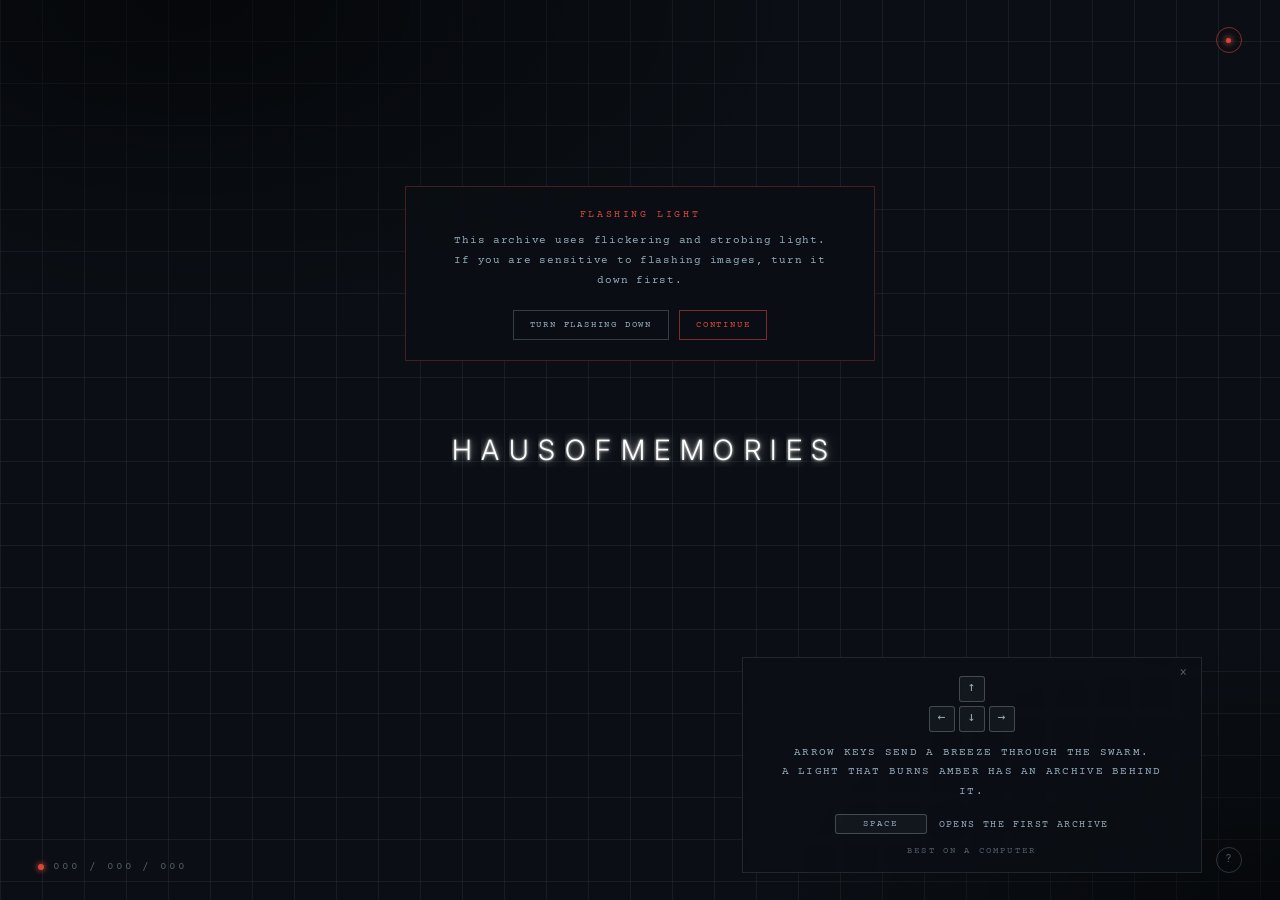
==== index.html @ 5559c345 "Sweep the field on shift+arrow; spiral the embers in; price the hints A hard gust now takes every re" ====
<!DOCTYPE html>
<html lang="en">
<head>
<meta charset="UTF-8" />
<meta name="viewport" content="width=device-width, initial-scale=1.0" />
<title>Haus of Memories — A Photographic Archive</title>
<meta name="description" content="Haus of Memories is a photographic archive preserving graffiti, trains, walls, and other visual moments that would otherwise disappear." />
<link rel="stylesheet" href="https://fonts.googleapis.com/css2?family=Archivo+Black&family=Courier+Prime:wght@400;700&family=Inter:wght@300;400;500&family=Libre+Caslon+Text:ital@0;1&display=swap">
<script src="archive-data.js"></script>
<style>
  :root {
    --bg-1: #0b0f15;
    --bg-2: #101722;
    --steel: #93a8b8;
    --steel-dim: rgba(147,168,184,0.5);
    --line: rgba(214,72,58,0.28);
    --line-bright: rgba(214,72,58,0.55);
    --red: #d6473a;
    --glow: rgba(214,71,58,0.55);
    /* Layered glow, same technique as HPNTK's --acid-glow: a tight
       bright core, a mid halo, a wide soft diffusion — recolored
       to this project's red instead of HPNTK's acid blue. */
    --glow-text: 0 0 6px rgba(214,71,58,0.85), 0 0 14px rgba(214,71,58,0.55), 0 0 26px rgba(214,71,58,0.3);
    --glow-text-soft: 0 0 4px rgba(214,71,58,0.4), 0 0 12px rgba(214,71,58,0.2);
  }
  * { box-sizing: border-box; margin: 0; padding: 0; }

  html, body { height: 100%; }

  body {
    background: var(--bg-1);
    /* HUD grid — a real ruled grid instead of a faint dot texture,
       turned up enough to actually read as a grid. */
    background-image:
      radial-gradient(ellipse 80% 60% at 15% 0%, rgba(0,0,0,0.55) 0%, transparent 62%),
      radial-gradient(ellipse 70% 50% at 100% 100%, rgba(0,0,0,0.5) 0%, transparent 60%),
      repeating-linear-gradient(0deg, rgba(147,168,184,0.09) 0, rgba(147,168,184,0.09) 1px, transparent 1px, transparent 42px),
      repeating-linear-gradient(90deg, rgba(147,168,184,0.09) 0, rgba(147,168,184,0.09) 1px, transparent 1px, transparent 42px);
    background-size: auto, auto, 42px 42px, 42px 42px;
    color: var(--steel);
    font-family: 'Libre Caslon Text', Georgia, serif;
    min-height: 100vh;
    /* Brand mark and the grid stack in real document flow now (see
       .brandmark-wrap below) instead of the mark floating on top as
       a `position: fixed` overlay — this flex column is what keeps
       both pieces centered as a unit, so the mark can never render
       on top of the cards again: it physically occupies its own
       space above them. */
    display: flex;
    flex-direction: column;
    align-items: center;
    /* Landing: the mark sits dead centre of the page, since it is
       the only thing in flow there. Once a gallery is open the body
       gets .viewing and the mark moves to the top so the pictures
       get the rest of the height. */
    justify-content: center;
  }
  body.viewing { justify-content: flex-start; }


  /* ── Brand mark — the one piece of pure white on the page, so it
     reads as the brightest thing on screen against the red glow and
     cool grays everywhere else. Sits mostly still, then flickers
     like a bulb with a loose connection — brightness dips driven
     from JS since a real flicker is irregular, never the same shape
     twice, not a single repeating keyframe.

     This sits in normal document flow, directly above `.comb`, as
     a plain block in body's centered flex column — not a
     `position: fixed` overlay guessed into place with a calc(vh)
     offset. A fixed overlay can only ever be *near* the grid; it
     has no idea how tall the grid actually rendered, so it can end
     up sitting on top of it (which is exactly what happened). In
     flow, that's structurally impossible: the margin below is real
     space the next element is pushed out of, on every screen size,
     with no math to keep re-tuning. ── */
  .brandmark-wrap {
    position: relative;
    z-index: 2;
    /* No padding on the landing view — any padding or margin here is
       part of the flex item's outer box, so it would push the actual
       letters off true centre. The breathing room is only wanted in
       the gallery view, where the mark is top-anchored instead. */
    padding-top: 0;
    margin-bottom: 0;
    /* pointer-events: none matters more than it looks — fireflies
       drifting behind the hero text stay clickable through it. */
    pointer-events: none;
    user-select: none;
  }
  /* Once an archive is open the mark gets out of the way: off to the
     top right at a smaller size, so the photograph is the thing on
     screen. align-self overrides body's align-items: center for this
     one item only. */
  body.viewing .brandmark-wrap {
    align-self: flex-end;
    padding-top: clamp(34px, 5.5vh, 68px);
    padding-right: clamp(48px, 7vw, 120px);
    margin-bottom: clamp(14px, 2.4vh, 30px);
  }
  /* In an archive the mark is the way back, so it takes pointer
     events. The wrap stays inert on the landing, so fireflies
     drifting behind the hero are still clickable through it. */
  body.viewing .brandmark-wrap { pointer-events: auto; }
  body.viewing .brandmark { cursor: pointer; }

  /* HAUSOFMEMORIES collapses to HOME on hover: the letters that
     aren't H, O, M and E fold away and the four that are slide
     together. They're the 1st, 5th, 9th and 13th — the second M and
     the second E — evenly spaced, which is what makes it land as a
     word instead of a jumble. max-width does the folding so each
     letter keeps its own natural width when open; letter-spacing has
     to go to zero too, or a folded letter leaves its gap behind. */
  .ltr {
    display: inline-block;
    max-width: 2em;
    overflow: hidden;
    vertical-align: bottom;
    transition: max-width 420ms cubic-bezier(0.22, 1, 0.36, 1),
                opacity 240ms ease,
                letter-spacing 420ms cubic-bezier(0.22, 1, 0.36, 1);
  }
  body.viewing .brandmark:hover .ltr:not(.ltr-keep),
  body.viewing .brandmark:focus-visible .ltr:not(.ltr-keep) {
    max-width: 0;
    opacity: 0;
    letter-spacing: 0;
  }
  @media (prefers-reduced-motion: reduce) {
    .ltr { transition: none; }
  }

  /* The collapse shrinks the word, and the mark is right-aligned, so
     the left edge would jump right — out from under the very cursor
     that triggered the hover. Hover drops, the word springs back, the
     cursor is over it again, and it flickers between the two forever.
     The box keeps its full width (pinned from JS once the viewing
     size is applied) and the letters fold inside it, so the pointer
     never loses its target. */
  body.viewing .brandmark {
    text-align: right;
    font-size: 15px;
    letter-spacing: 0.3em;
    margin-right: -0.3em;
    text-shadow: 0 0 2px rgba(255,255,255,0.85), 0 0 8px rgba(255,255,255,0.4), 0 0 20px rgba(255,255,255,0.2);
  }

  .brandmark {
    display: inline-block;
    /* Cleaner sans at a smaller size — Inter at a light weight with
       open letter-spacing, instead of the heavy Archivo Black
       display face. */
    font-family: 'Inter', -apple-system, 'Helvetica Neue', Arial, sans-serif;
    font-weight: 300;
    /* One fixed size, not a vw-scaled clamp. A clamp re-computes on
       every window width, so the mark visibly changed size as the
       window was resized (measured: 23px at a 1000px window, 27.6px
       at 1200px, 28px above ~1218px). It holds one size now and
       steps down once, at phone width, via the media query below. */
    font-size: 28px;
    letter-spacing: 0.34em;
    /* letter-spacing adds its gap after the LAST letter too, so that
       trailing space counts in the box width and the visible letters
       end up sitting half a gap left of centre (measured: 5px off at
       this size). Pulling the trailing gap back off the box makes it
       hug the actual ink, so centring the box centres the letters. */
    margin-right: -0.34em;
    text-transform: uppercase;
    color: #ffffff;
    text-shadow: 0 0 3px rgba(255,255,255,0.9), 0 0 10px rgba(255,255,255,0.55), 0 0 26px rgba(255,255,255,0.3);
    opacity: 1;
  }

  /* ── Fireflies — now the actual navigation, replacing the card
     grid. `position: fixed` + `inset: 0` + `overflow: hidden` on
     the field keeps this layer locked to the viewport: it can
     never add to the page's height or cause scrolling, no matter
     how far a given orb's drift path wanders (it just gets
     clipped). Negative z-index keeps it behind the brand mark and
     any open gallery without needing z-index set everywhere else.

     Each `.firefly` is a real hit area (26px, generous — the glow
     itself is tiny) that drifts; the visible glow is a separate
     inner `.firefly-dot` that blinks independently, so the click
     target doesn't shrink to a few dim pixels. Hovering or
     focusing one pauses its drift, forces it fully bright, and
     reveals its archive number as a label — that's the one thing
     replacing what used to be printed on the card. ── */
  .fireflies {
    position: fixed;
    inset: 0;
    overflow: hidden;
    pointer-events: none;
    /* NOT z-index: -1. A negative z-index puts this whole layer
       behind the body box, and hit-testing follows paint order —
       so every click and hover landed on BODY instead of a
       firefly, making them un-clickable. Sitting at 0 with the
       brand mark and gallery lifted to 2 keeps them visually
       behind everything while still reachable by the pointer. */
    z-index: 0;
  }
  /* Everything lives on this layer rather than on .fireflies itself,
     so the arrow keys can move the whole swarm without dragging the
     clipping box with it. Each orb keeps its own drift on top of
     wherever the layer has been steered to. */
  .firefly-layer {
    position: absolute;
    inset: 0;
  }

  .firefly {
    position: absolute;
    left: var(--x, 50%);
    top: var(--y, 50%);
    /* `translate` is a separate property from `transform`, so a gust
       can shove the orb around while its drift keyframes keep
       animating `transform` underneath. Per-orb timing comes from JS
       so no two get caught by one gust the same way. */
    translate: 0px 0px;
    will-change: translate;
    width: 26px;
    height: 26px;
    margin: -13px 0 0 -13px;
    display: flex;
    align-items: center;
    justify-content: center;
    pointer-events: auto;
    cursor: pointer;
    animation: firefly-drift var(--dur, 20s) ease-in-out infinite;
    animation-delay: var(--delay, 0s);
  }
  .firefly:hover,
  .firefly:focus-visible {
    animation-play-state: paused;
    outline: none;
  }
  /* Carries the twirl. The label sits outside it, so the title above
     a firefly stays level however hard the wind spins the light. */
  .firefly-spin {
    display: flex;
    align-items: center;
    justify-content: center;
    width: 100%;
    height: 100%;
    rotate: 0deg;
    transition: rotate 420ms cubic-bezier(0.33, 0.6, 0.4, 1);
    will-change: rotate;
  }

  .firefly-dot {
    width: var(--size, 4px);
    height: var(--size, 4px);
    border-radius: 50%;
    /* The core is near-white on every variant; the colour anyone
       actually sees is the glow. Holding the hue in one variable is
       what lets a gust burn the light up without washing it out —
       brightness() would multiply the core's channels straight into
       clipping and turn every firefly white, whatever colour it was. */
    --glow-rgb: 244,217,152;
    background: #f4d998;
    box-shadow: 0 0 4px 1px rgba(var(--glow-rgb),0.9), 0 0 12px 4px rgba(var(--glow-rgb),0.35);
    opacity: 0;
    animation: firefly-blink var(--blink-dur, 4.5s) ease-in-out infinite;
    animation-delay: var(--blink-delay, 0s);
    /* `filter` is here so a gust can stoke the light. The blink
       keyframes own `opacity`, and an animation beats an inline style,
       so brightness is the one handle that composes with the blink
       instead of fighting it. */
    transition: opacity 150ms ease, transform 150ms ease, box-shadow 150ms ease,
                translate 600ms ease, filter 600ms ease;
  }
  .firefly:hover .firefly-dot,
  .firefly:focus-visible .firefly-dot {
    opacity: 1 !important;
    transform: scale(1.8);
    box-shadow: 0 0 6px 2px rgba(244,217,152,0.95), 0 0 18px 8px rgba(244,217,152,0.5);
  }
  /* An archive with nothing in it yet burns red instead of warm
     amber — readable at a glance across the whole field, without
     any label. It goes amber on its own the moment photographs
     exist in that archive. */
  .firefly-empty .firefly-dot {
    --glow-rgb: 214,71,58;
    background: var(--red);
    box-shadow: 0 0 4px 1px rgba(214,71,58,0.9), 0 0 12px 4px rgba(214,71,58,0.4);
  }
  .firefly-empty { cursor: default; }
  .firefly-empty:hover .firefly-dot,
  .firefly-empty:focus-visible .firefly-dot {
    box-shadow: 0 0 6px 2px rgba(214,71,58,0.95), 0 0 18px 8px rgba(214,71,58,0.55);
  }

  /* ── The one that isn't an archive. Hidden until it's asked for,
     and coloured off the Instagram link rather than by eye: letter
     cores there peak at #eefdff and the glow and rule sit at #406b73,
     which over black is roughly #74c3d1 at half alpha. Nothing
     mentions it anywhere on the site.

     These sit BELOW the generic hover rules on purpose. Specificity is
     a tie between `.firefly-link:hover .firefly-dot` and
     `.firefly:hover .firefly-dot`, so whichever is written last wins —
     written above, the amber hover glow overwrote the blue one. ── */
  .firefly-link .firefly-dot {
    --glow-rgb: 116,195,209;
    background: #eefdff;
    box-shadow: 0 0 5px 2px rgba(116,195,209,0.9), 0 0 18px 7px rgba(116,195,209,0.45);
  }
  .firefly-link:hover .firefly-dot,
  .firefly-link:focus-visible .firefly-dot {
    background: #eefdff;
    box-shadow: 0 0 7px 3px rgba(190,243,255,1), 0 0 24px 11px rgba(116,195,209,0.6);
  }
  /* No rule under it — it reads as a light with a name, not a link. */
  .firefly-link { text-decoration: none; }
  .firefly-link .firefly-label {
    color: #c5d5d8;
    text-shadow: 0 0 8px rgba(11,15,21,0.95), 0 0 10px rgba(116,195,209,0.5);
    text-decoration: none;
    border-bottom: 0;
  }

  /* ── The portfolio light. Violet, so it belongs to neither the amber
     archives nor the blue one. Below the generic hover rules for the
     same specificity-tie reason as the block above. ── */
  .firefly-port .firefly-dot {
    --glow-rgb: 173,110,255;
    background: #f6ecff;
    box-shadow: 0 0 5px 2px rgba(173,110,255,0.9), 0 0 18px 7px rgba(173,110,255,0.45);
  }
  .firefly-port:hover .firefly-dot,
  .firefly-port:focus-visible .firefly-dot {
    background: #f6ecff;
    box-shadow: 0 0 7px 3px rgba(214,178,255,1), 0 0 24px 11px rgba(173,110,255,0.6);
  }
  .firefly-port { text-decoration: none; }
  .firefly-port .firefly-label {
    color: #d9c7ee;
    text-shadow: 0 0 8px rgba(11,15,21,0.95), 0 0 10px rgba(173,110,255,0.5);
    text-decoration: none;
    border-bottom: 0;
  }

  /* The stutter rides the spinner, not the dot: the dot's opacity
     belongs to the blink and its filter to the gust stoke, so this is
     the one layer left that composes with both instead of fighting
     them. steps() so it snaps between states rather than easing —
     eased, it reads as a pulse, not a fault. */
  @keyframes firefly-glitch {
    0%, 84%, 100% { transform: translate(0, 0);       opacity: 1; }
    85%           { transform: translate(-9px, 4px);  opacity: 0.2; }
    87%           { transform: translate(11px, -5px); opacity: 1; }
    89%           { transform: translate(-5px, -8px); opacity: 0.45; }
    91%           { transform: translate(8px, 6px);   opacity: 1; }
    93%           { transform: translate(-10px, -2px);opacity: 0.3; }
    95%           { transform: translate(4px, 5px);   opacity: 1; }
  }
  /* Both of the lights that aren't archives carry the fault — it's
     what separates them from the swarm, which only ever drifts and
     blinks. Different periods so the two never stutter in unison;
     landing together would read as the page hiccupping rather than as
     two independent lights. */
  .firefly-port .firefly-spin,
  .firefly-link .firefly-spin {
    animation: firefly-glitch 3.4s steps(1, end) infinite;
  }
  .firefly-link .firefly-spin { animation-duration: 4.3s; }

  /* Pressed. There's nowhere to go yet, so the light answers by
     breaking up harder for a moment — the same fault as its idle
     stutter, turned all the way up. */
  @keyframes firefly-jolt {
    0%   { transform: translate(0, 0);          opacity: 1; }
    7%   { transform: translate(-18px, 7px);    opacity: 0.12; }
    15%  { transform: translate(21px, -11px);   opacity: 1; }
    24%  { transform: translate(-12px, -16px);  opacity: 0.3; }
    33%  { transform: translate(16px, 12px);    opacity: 1; }
    45%  { transform: translate(-22px, 4px);    opacity: 0.18; }
    56%  { transform: translate(9px, -9px);     opacity: 1; }
    68%  { transform: translate(-8px, 13px);    opacity: 0.4; }
    80%  { transform: translate(12px, -4px);    opacity: 1; }
    90%  { transform: translate(-4px, 2px);     opacity: 0.6; }
    100% { transform: translate(0, 0);          opacity: 1; }
  }
  .firefly-port.is-jolting .firefly-spin {
    animation: firefly-jolt 640ms steps(1, end) 1;
  }
  body.calm .firefly-port.is-jolting .firefly-spin { animation: none; }
  @media (prefers-reduced-motion: reduce) {
    .firefly-port.is-jolting .firefly-spin { animation: none; }
  }
  /* A light that stutters is exactly what the flashing setting is for,
     so calm mode holds it steady — it keeps the violet, loses the
     fault. Same for anyone whose system asks for reduced motion. */
  body.calm .firefly-port .firefly-spin,
  body.calm .firefly-link .firefly-spin { animation: none; }
  @media (prefers-reduced-motion: reduce) {
    .firefly-port .firefly-spin,
    .firefly-link .firefly-spin { animation: none; }
  }

  /* Clicking an empty one pops it — a quick bright flare, then out,
     like a bulb giving up. It leaves the field for good (until a
     reload); there's nothing behind it to open. */
  @keyframes firefly-pop {
    0%   { transform: scale(1);   opacity: 1; }
    28%  { transform: scale(3.2); opacity: 1; }
    55%  { transform: scale(2.1); opacity: 0.85; }
    100% { transform: scale(0.1); opacity: 0; }
  }
  .firefly-popping { pointer-events: none; }
  .firefly-popping .firefly-dot {
    animation: firefly-pop 400ms cubic-bezier(0.2, 0.75, 0.3, 1) forwards !important;
    background: #ffd9cf;
    box-shadow: 0 0 8px 3px rgba(255,180,160,0.95), 0 0 26px 12px rgba(214,71,58,0.6);
  }
  .firefly-popping .firefly-label { opacity: 0 !important; }
  @media (prefers-reduced-motion: reduce) {
    .firefly-popping .firefly-dot { animation: none !important; opacity: 0 !important; }
  }

  /* Always above the light, always level. */
  .firefly-label {
    position: absolute;
    left: 50%;
    bottom: 100%;
    rotate: 0deg;
    transform: translateX(-50%) translateY(-4px);
    white-space: nowrap;
    font-family: 'Courier Prime', monospace;
    font-size: 10px;
    letter-spacing: 0.12em;
    text-transform: uppercase;
    color: var(--steel);
    text-shadow: 0 0 8px rgba(11,15,21,0.95), 0 0 3px rgba(11,15,21,0.95);
    opacity: 0;
    pointer-events: none;
    transition: opacity 150ms ease;
  }
  .firefly:hover .firefly-label,
  .firefly:focus-visible .firefly-label {
    opacity: 1;
  }
  @keyframes firefly-drift {
    0%   { transform: translate(0, 0); }
    25%  { transform: translate(var(--dx1, 30px), var(--dy1, -24px)); }
    50%  { transform: translate(var(--dx2, -18px), var(--dy2, -46px)); }
    75%  { transform: translate(var(--dx3, -32px), var(--dy3, 12px)); }
    100% { transform: translate(0, 0); }
  }
  @keyframes firefly-blink {
    0%, 100% { opacity: 0; }
    45%, 55% { opacity: var(--peak, 0.8); }
  }

  /* ── Stoked. Air on an ember: the same colour, burning harder.
     The glow widens on the light's own hue rather than the core
     being brightened — see --glow-rgb above for why.

     opacity has to be forced. The blink takes every dot to 0 once a
     cycle, so a flare that only turned the glow up still went dark
     partway through and never read as held. This pins the light on
     for as long as the gust is in it, which is the whole point of a
     hold. ── */
  .firefly.is-stoked .firefly-dot {
    box-shadow: 0 0 9px 3px rgba(var(--glow-rgb),1), 0 0 28px 13px rgba(var(--glow-rgb),0.72);
  }
  @media (prefers-reduced-motion: reduce) {
    .firefly { animation: none; }
    .firefly-dot { animation: none; opacity: var(--peak, 0.5); }
  }

  /* ── Gallery — photographs and nothing else. No collection name,
     no record fields, no transition: clicking a firefly puts you
     straight into the pictures. Big cropped view on the left, the
     rest of the collection on the right.

     `flex: 1` + body's fixed height is what sizes this to exactly
     the space left under the hero — no calc(100vh - something)
     magic number that breaks when the hero's size changes. ── */
  /* ── Gallery — one photograph at a time, shown whole, with room
     around it. No thumbnail strip, no frame, no furniture: the
     picture and a single quiet line under it.

     `object-fit: contain` rather than `cover` — the photograph is
     never cropped to fill a box, so its own proportions are what
     you see, which is also how the archive treats the file and the
     print. That is what makes it fit at any window size, portrait
     or landscape. ── */
  .gallery {
    position: relative;
    z-index: 2;
    display: flex;
    flex-direction: column;
    align-items: center;
    width: 100%;
    max-width: 1600px;
    flex: 1 1 auto;
    min-height: 0;
    padding: 0 clamp(48px, 7vw, 120px) clamp(24px, 4vh, 52px);
  }
  .gallery-hidden { display: none; }

  .gallery-stage {
    position: relative;
    flex: 1 1 auto;
    display: flex;
    align-items: center;
    justify-content: center;
    width: 100%;
    min-width: 0;
    min-height: 0;
  }
  .pic {
    -webkit-user-drag: none;
    user-select: none;
    -webkit-touch-callout: none;
  }
  .gallery-stage .pic {
    /* A touch inside the frame rather than filling it — the air
       around the photograph is part of how it reads. */
    max-width: 88%;
    max-height: 88%;
    width: auto;
    height: auto;
    object-fit: contain;
    display: block;
  }

  /* One line under the picture: where you are in the archive, and
     nothing else. Small, wide-tracked, dim. */
  .gallery-meta {
    flex: 0 0 auto;
    display: flex;
    align-items: baseline;
    justify-content: center;
    gap: clamp(18px, 3vw, 44px);
    padding-top: clamp(16px, 2.6vh, 30px);
    font-family: 'Courier Prime', monospace;
    font-size: 10px;
    letter-spacing: 0.22em;
    text-transform: uppercase;
    color: var(--steel-dim);
  }
  .gallery-count { font-variant-numeric: tabular-nums; }
  /* Step arrows — at the outer edges, well clear of the picture, and
     nearly invisible until the pointer is near them. Arrow keys do
     the same thing. */
  .gallery-step {
    position: absolute;
    top: 50%;
    transform: translateY(-50%);
    background: none;
    border: 0;
    padding: 18px 12px;
    font-family: 'Courier Prime', monospace;
    font-size: 20px;
    line-height: 1;
    color: var(--steel-dim);
    opacity: 0.35;
    cursor: pointer;
    transition: opacity 200ms ease, color 200ms ease, text-shadow 200ms ease;
  }
  .gallery-step:hover,
  .gallery-step:focus-visible {
    opacity: 1;
    color: var(--red);
    text-shadow: var(--glow-text-soft);
    outline: none;
  }
  .gallery-step[hidden] { display: none; }

  /* A sliver of what's on either side, so stepping isn't blind. Dim
     until you go looking; the chevron sits under it. */
  .gallery-step {
    display: flex;
    flex-direction: column;
    align-items: center;
    gap: 7px;
  }
  .peek {
    width: clamp(72px, 8vw, 116px);
    height: clamp(72px, 8vw, 116px);
    object-fit: cover;
    display: block;
    opacity: 0.4;
    border: 1px solid rgba(147,168,184,0.18);
    transition: opacity 220ms ease, border-color 220ms ease;
  }
  .peek[hidden] { display: none; }
  .gallery-step:hover .peek,
  .gallery-step:focus-visible .peek {
    opacity: 0.92;
    border-color: var(--line-bright);
  }
  .step-mark { display: block; }
  .step-prev { left: clamp(6px, 2vw, 34px); }
  .step-next { right: clamp(6px, 2vw, 34px); }

  /* Nothing archived here yet. A quiet line rather than a grey
     plate — an empty room reads better than a blank frame hung on
     the wall. Disappears the moment a photograph exists. */
  .stage-empty {
    font-family: 'Courier Prime', monospace;
    font-size: 10px;
    letter-spacing: 0.24em;
    text-transform: uppercase;
    color: var(--steel-dim);
    opacity: 0.5;
  }

  /* ── Firefly tally — how many you've put out this visit, over how
     many across every visit. Bottom left, quiet, and it steps aside
     once an archive is open so the photograph has the screen. ── */
  .tally {
    position: fixed;
    left: clamp(18px, 3vw, 40px);
    bottom: clamp(18px, 3vh, 40px);
    z-index: 5;
    display: flex;
    align-items: center;
    gap: 9px;
    font-family: 'Courier Prime', monospace;
    font-size: 10.5px;
    letter-spacing: 0.18em;
    color: var(--steel-dim);
    pointer-events: none;
    user-select: none;
    transition: opacity 320ms ease;
  }
  body.viewing .tally { opacity: 0; pointer-events: none; }

  .tally-dot {
    width: 6px;
    height: 6px;
    border-radius: 50%;
    background: var(--red);
    box-shadow: 0 0 5px 1px rgba(214,71,58,0.7);
  }
  .tally-nums { font-variant-numeric: tabular-nums; }

  /* ── The reveal. Sits directly above the count and says the one
     thing it has to say. Nothing earns it but putting out 33
     fireflies, and it leaves for good the moment the key is used —
     it's a nudge toward something hidden, not a label. ── */
  .reveal {
    position: fixed;
    left: clamp(18px, 3vw, 40px);
    bottom: calc(clamp(18px, 3vh, 40px) + 24px);
    z-index: 5;
    font-family: 'Courier Prime', monospace;
    font-size: 9.5px;
    letter-spacing: 0.22em;
    text-transform: uppercase;
    color: #8fb6bd;
    text-shadow: 0 0 10px rgba(116,195,209,0.45);
    pointer-events: none;
    user-select: none;
    opacity: 0;
    transition: opacity 900ms ease;
  }
  .reveal[hidden] { display: none; }
  .reveal.reveal-in { opacity: 0.75; }
  body.viewing .reveal { opacity: 0; }
  @media (max-width: 720px) { .reveal { display: none; } }
  /* The light itself, carried from where it was put out to the count
     that keeps them — so the number goes up because something arrived,
     rather than just incrementing on its own. Fixed, so it travels in
     screen space and doesn't care which layer it crosses. */
  .ember {
    position: fixed;
    left: 0;
    top: 0;
    width: 5px;
    height: 5px;
    margin: -2.5px 0 0 -2.5px;      /* so a translate lands its centre */
    border-radius: 50%;
    background: var(--red);
    box-shadow: 0 0 6px 2px rgba(214,71,58,0.85), 0 0 16px 6px rgba(214,71,58,0.4);
    pointer-events: none;
    z-index: 6;
    will-change: transform, opacity;
  }

  /* What the ember does on landing: a spire cracks straight up out of
     the dot and dissipates. The count sits in the corner and is easy
     to miss, so the arrival throws something upward into open space
     where it'll be caught out of the corner of an eye. Tapered to
     nothing at the top so it reads as a strike rather than a bar. */
  .spire {
    position: fixed;
    left: 0;
    top: 0;
    width: 2px;
    height: 30px;
    margin-left: -1px;
    border-radius: 1px;
    background: linear-gradient(to top,
      rgba(255,168,150,0.98) 0%,
      rgba(214,71,58,0.7) 40%,
      rgba(214,71,58,0) 100%);
    box-shadow: 0 0 7px 2px rgba(214,71,58,0.45);
    transform-origin: 50% 100%;     /* grows up out of the dot, not from its own middle */
    pointer-events: none;
    z-index: 6;
    will-change: transform, opacity;
  }

  /* a brief flare on the count when one goes out */
  .tally.tally-bump .tally-dot {
    animation: tally-bump 520ms ease-out;
  }
  @keyframes tally-bump {
    0%   { transform: scale(1);   box-shadow: 0 0 5px 1px rgba(214,71,58,0.7); }
    25%  { transform: scale(2.1); box-shadow: 0 0 12px 5px rgba(255,140,120,0.85); }
    100% { transform: scale(1);   box-shadow: 0 0 5px 1px rgba(214,71,58,0.7); }
  }
  @media (prefers-reduced-motion: reduce) {
    .tally.tally-bump .tally-dot { animation: none; }
  }

  /* ── Flashing-light warning — sits directly under the mark, and
     because it's absolutely positioned inside the mark's wrapper it
     follows wherever the mark goes without shifting it. ── */
  .warn {
    position: absolute;
    bottom: 100%;
    left: 50%;
    transform: translateX(-50%);
    /* Sits well clear of the mark on a roomy window; the short-window
       rule below pulls it back in rather than letting it clip. */
    margin-bottom: clamp(24px, 8vh, 90px);
    width: max-content;
    max-width: min(90vw, 470px);
    padding: 22px 30px 20px;
    border: 1px solid rgba(214,72,58,0.3);
    background: rgba(11, 15, 21, 0.9);
    backdrop-filter: blur(3px);
    text-align: center;
    pointer-events: auto;        /* the wrap is inert; this isn't */
    z-index: 12;
  }
  .warn[hidden] { display: none; }
  .warn-title {
    font-family: 'Courier Prime', monospace;
    font-size: 10px;
    letter-spacing: 0.26em;
    text-transform: uppercase;
    color: var(--red);
    margin-bottom: 12px;
  }
  .warn-body {
    font-family: 'Courier Prime', monospace;
    font-size: 10.5px;
    line-height: 1.9;
    letter-spacing: 0.07em;
    color: var(--steel);
    margin-bottom: 18px;
  }
  .warn-actions { display: flex; gap: 10px; justify-content: center; flex-wrap: wrap; }
  .warn-btn {
    font-family: 'Courier Prime', monospace;
    font-size: 9px;
    letter-spacing: 0.2em;
    text-transform: uppercase;
    color: var(--steel);
    background: none;
    border: 1px solid rgba(147,168,184,0.3);
    padding: 9px 16px;
    cursor: pointer;
    transition: color 160ms ease, border-color 160ms ease;
  }
  /* Hover is gated on a real pointer: a touch tap leaves :hover stuck
     on the button it hit, so the old choice kept its highlight next to
     the new one. Focus styling stays for keyboard use either way. */
  @media (hover: hover) {
    .warn-btn:hover {
      color: var(--red);
      border-color: var(--line-bright);
      outline: none;
    }
  }
  .warn-btn:focus-visible {
    color: var(--red);
    border-color: var(--line-bright);
    outline: none;
  }
  .warn-btn-go { border-color: var(--line-bright); color: var(--red); }

  /* Once you've answered, the choice stays marked and the plate gets
     a way out — you close it yourself rather than having it vanish
     from under you. */
  .warn-btn[aria-pressed="true"] {
    color: var(--red);
    border-color: var(--line-bright);
    box-shadow: inset 0 0 0 1px rgba(214,72,58,0.25);
  }
  .warn-close {
    position: absolute;
    top: 5px;
    right: 10px;
    background: none;
    border: 0;
    padding: 4px 6px;
    font-family: 'Courier Prime', monospace;
    font-size: 14px;
    line-height: 1;
    color: var(--steel-dim);
    cursor: pointer;
    transition: color 150ms ease;
  }
  .warn-close[hidden] { display: none; }
  .warn-close:hover, .warn-close:focus-visible { color: var(--red); outline: none; }

  /* It belongs to the landing; an open archive never shows it. */
  body.viewing .warn { display: none; }

  /* On a short window the plate would run off the top edge, since it
     hangs above a mark that's already near the middle. Tighten it
     rather than let it clip. */
  @media (max-height: 780px) {
    .warn { margin-bottom: 14px; padding: 16px 24px 15px; }
    .warn-body { line-height: 1.7; margin-bottom: 14px; }
    .warn-title { margin-bottom: 9px; }
  }

  /* Calm mode — everything that strobes is stilled. The fireflies
     keep their slow drift and their slow blink; those are seconds
     apart, well under the flash threshold. */
  body.calm .brandmark { opacity: 1 !important; }
  body.calm .firefly-dot { animation: none !important; opacity: var(--peak, 0.75) !important; }
  body.calm .key { animation: none !important; }
  body.calm .tally.tally-bump .tally-dot { animation: none !important; }
  body.calm .firefly-popping .firefly-dot { animation: none !important; opacity: 0 !important; }
  body.calm .hint-dismissing { animation: none !important; opacity: 0 !important; }
  body.calm.flicker-out .fireflies,
  body.calm.flicker-out .gallery,
  body.calm.flicker-in .fireflies,
  body.calm.flicker-in .gallery { animation: none !important; }

  /* ── Help mark — the tally's opposite number, bottom right. The
     hints show themselves once and then leave; this is how you get
     them back. Quiet until you look for it. ── */
  .help {
    position: fixed;
    right: clamp(18px, 3vw, 40px);
    bottom: clamp(18px, 3vh, 40px);
    z-index: 6;
    width: 26px;
    height: 26px;
    display: flex;
    align-items: center;
    justify-content: center;
    padding: 0;
    background: none;
    border: 1px solid rgba(147,168,184,0.28);
    border-radius: 50%;
    font-family: 'Courier Prime', monospace;
    font-size: 12px;
    line-height: 1;
    color: var(--steel-dim);
    cursor: pointer;
    transition: color 180ms ease, border-color 180ms ease, box-shadow 180ms ease;
  }
  .help:hover, .help:focus-visible {
    color: var(--red);
    border-color: var(--line-bright);
    box-shadow: 0 0 10px rgba(214,71,58,0.3);
    outline: none;
  }
  @media (max-width: 720px) { .help { display: none; } }

  /* ── Flashing-light control — the help mark's opposite number, top
     right. The warning shows itself once per browser and then stays
     out of the way; this is how you get back to it afterwards, or
     change your mind having already said "continue".

     The dot carries the state, so the control needs no label: it
     pulses while the flashing is on and holds steady, dim and grey
     once it's been turned down. ── */
  .flash {
    position: fixed;
    right: clamp(18px, 3vw, 40px);
    top: clamp(18px, 3vh, 40px);
    z-index: 6;
    width: 26px;
    height: 26px;
    display: flex;
    align-items: center;
    justify-content: center;
    padding: 0;
    background: none;
    border: 1px solid rgba(147,168,184,0.28);
    border-radius: 50%;
    cursor: pointer;
    transition: border-color 180ms ease, box-shadow 180ms ease;
  }
  .flash-dot {
    width: 5px;
    height: 5px;
    border-radius: 50%;
    background: #f4d998;
    box-shadow: 0 0 4px 1px rgba(244,217,152,0.75);
    /* Never all the way out — an empty ring reads as broken, not off.
       And slow: this is a control, not another thing that strobes. */
    animation: flash-pulse 4.2s ease-in-out infinite;
    transition: background 180ms ease, box-shadow 180ms ease, opacity 180ms ease;
  }
  @keyframes flash-pulse {
    0%, 100% { opacity: 0.32; }
    50%      { opacity: 1; }
  }
  .flash:hover, .flash:focus-visible {
    border-color: var(--line-bright);
    box-shadow: 0 0 10px rgba(214,71,58,0.3);
    outline: none;
  }
  .flash:hover .flash-dot,
  .flash:focus-visible .flash-dot {
    background: var(--red);
    box-shadow: 0 0 5px 2px rgba(214,71,58,0.5);
  }
  /* Turned down: the dot stops and goes grey. Same rule covers anyone
     whose system asks for reduced motion, since that turns calm on. */
  body.calm .flash-dot {
    animation: none !important;
    opacity: 0.5;
    background: var(--steel-dim);
    box-shadow: none;
  }
  /* While the plate is actually open there's nothing to go back to. */
  .flash[aria-expanded="true"] { border-color: var(--line-bright); }
  .flash[aria-expanded="true"] .flash-dot { background: var(--red); box-shadow: 0 0 5px 2px rgba(214,71,58,0.5); }
  /* It belongs to the landing, like the plate it opens. */
  body.viewing .flash { display: none; }
  @media (max-width: 720px) { .flash { display: none; } }
  @media (prefers-reduced-motion: reduce) { .flash-dot { animation: none; opacity: 0.5; } }

  /* ── First-look hint — parked beside the question mark that brings
     it back, bottom right, so the thing and the way back to the thing
     live in the same corner. Out of the photograph's way, dim enough
     to ignore, and gone the moment you press anything. The key caps
     are drawn, not typed: four small plates in the usual inverted-T
     so it reads as a keyboard at a glance. ── */
  .hint {
    position: fixed;
    /* clears the 26px mark plus a gap, and sits on its baseline */
    right: calc(clamp(18px, 3vw, 40px) + 26px + 14px);
    bottom: clamp(18px, 3vh, 40px);
    z-index: 5;
    display: flex;
    flex-direction: column;
    align-items: center;
    gap: 12px;
    padding: 18px 30px 16px;
    max-width: min(92vw, 460px);
    text-align: center;
    background: rgba(11, 15, 21, 0.82);
    border: 1px solid rgba(147,168,184,0.16);
    backdrop-filter: blur(3px);
  }
  .hint[hidden] { display: none; }

  .hint-keys {
    display: grid;
    grid-template-columns: repeat(3, 26px);
    grid-template-rows: repeat(2, 26px);
    gap: 4px;
  }
  .key {
    display: flex;
    align-items: center;
    justify-content: center;
    font-family: 'Courier Prime', monospace;
    font-size: 13px;
    line-height: 1;
    color: var(--steel);
    border: 1px solid rgba(147,168,184,0.35);
    border-radius: 3px;
    background: rgba(147,168,184,0.06);
  }
  .key-up    { grid-column: 2; grid-row: 1; }
  .key-left  { grid-column: 1; grid-row: 2; }
  .key-down  { grid-column: 2; grid-row: 2; }
  .key-right { grid-column: 3; grid-row: 2; }

  /* the keys light up in turn, so it reads as "press these" */
  .key { animation: key-cue 4s ease-in-out infinite; }
  .key-up    { animation-delay: 0s; }
  .key-left  { animation-delay: 0.35s; }
  .key-down  { animation-delay: 0.7s; }
  .key-right { animation-delay: 1.05s; }
  .key-space { animation-delay: 1.4s; }
  @keyframes key-cue {
    0%, 22%, 100% { border-color: rgba(147,168,184,0.35); color: var(--steel); box-shadow: none; }
    8% { border-color: var(--line-bright); color: var(--red); box-shadow: 0 0 10px rgba(214,71,58,0.35); }
  }

  .hint-space {
    display: flex;
    align-items: center;
    gap: 12px;
  }
  .key-space {
    width: 92px;
    height: 20px;
    font-size: 8.5px;
    letter-spacing: 0.22em;
    text-transform: uppercase;
  }
  .hint-space-text {
    font-family: 'Courier Prime', monospace;
    font-size: 10px;
    letter-spacing: 0.14em;
    text-transform: uppercase;
    color: var(--steel);
  }

  .hint-line {
    font-family: 'Courier Prime', monospace;
    font-size: 10.5px;
    line-height: 1.85;
    letter-spacing: 0.12em;
    text-transform: uppercase;
    color: var(--steel);
  }
  .hint-note {
    font-family: 'Courier Prime', monospace;
    font-size: 9px;
    letter-spacing: 0.24em;
    text-transform: uppercase;
    color: var(--steel-dim);
  }
  .hint-close {
    position: absolute;
    top: 4px;
    right: 8px;
    background: none;
    border: 0;
    padding: 4px 6px;
    font-family: 'Courier Prime', monospace;
    font-size: 14px;
    line-height: 1;
    color: var(--steel-dim);
    cursor: pointer;
    transition: color 150ms ease;
  }
  .hint-close:hover, .hint-close:focus-visible { color: var(--red); outline: none; }

  /* Archive hint — same plate in the same corner, but two rows since
     there are two axes to explain rather than one swarm to stir. */
  .hint-archive { padding: 16px 30px 14px; }
  .hint-rows { display: flex; flex-direction: column; gap: 9px; }
  .hint-row { display: flex; align-items: center; gap: 6px; }
  .hint-row .key { width: 26px; height: 26px; animation: none; }
  .hint-row .key-space { width: 78px; height: 26px; font-size: 8px; }
  .hint-row-text {
    margin-left: 8px;
    font-family: 'Courier Prime', monospace;
    font-size: 10px;
    letter-spacing: 0.16em;
    text-transform: uppercase;
    color: var(--steel);
  }

  /* Leaves the same way everything else on this site does. */
  .hint-dismissing { animation: flicker-out 460ms linear forwards; pointer-events: none; }
  @media (prefers-reduced-motion: reduce) {
    .key { animation: none; }
    .hint-dismissing { animation: none; opacity: 0; }
  }

  @media (max-width: 720px) {
    .hint { display: none; }
  }

  /* ── Flicker — the whole screen stutters out like a bulb losing
     its connection, then the archive comes up the same way. Same
     visual language as the brand mark's own flicker and the
     fireflies, rather than a generic fade. Irregular steps on
     purpose: an even fade reads as a transition, an uneven one
     reads as electrical. ── */
  @keyframes flicker-out {
    0%   { opacity: 1; }
    8%   { opacity: 0.35; }
    13%  { opacity: 0.95; }
    23%  { opacity: 0.12; }
    29%  { opacity: 0.8; }
    39%  { opacity: 0.08; }
    46%  { opacity: 0.55; }
    57%  { opacity: 0.04; }
    64%  { opacity: 0.3; }
    74%  { opacity: 0.02; }
    82%  { opacity: 0.15; }
    100% { opacity: 0; }
  }
  @keyframes flicker-in {
    0%   { opacity: 0; }
    12%  { opacity: 0.25; }
    19%  { opacity: 0.04; }
    31%  { opacity: 0.6; }
    38%  { opacity: 0.1; }
    52%  { opacity: 0.85; }
    60%  { opacity: 0.35; }
    73%  { opacity: 1; }
    79%  { opacity: 0.6; }
    100% { opacity: 1; }
  }
  /* The mark is deliberately NOT in these. Switching archives or
     photographs flickers the field and the picture; the mark holds
     steady through it and only ever flickers on its own account, the
     way a bulb with a loose connection does. */
  body.flicker-out .fireflies,
  body.flicker-out .gallery {
    animation: flicker-out 460ms linear forwards;
  }
  body.flicker-in .fireflies,
  body.flicker-in .gallery {
    animation: flicker-in 420ms linear;
  }
  /* The fireflies are the landing; once the archive is up, the
     screen belongs to the photographs. */
  body.viewing .fireflies { display: none; }

  @media (prefers-reduced-motion: reduce) {
    body.flicker-out .fireflies,
    body.flicker-out .gallery,
    body.flicker-in .fireflies,
    body.flicker-in .gallery { animation: none; }
  }

  /* The one place the mark changes size: narrow screens, where 28px
     at this tracking would run off the edge. A single step, not a
     continuous scale. */
  @media (max-width: 720px) {
    .brandmark {
      font-size: 18px;
      letter-spacing: 0.26em;
      margin-right: -0.26em;
    }
  }

  @media (max-width: 800px) {
    .gallery { padding: 0 34px clamp(18px, 3vh, 34px); }
    .gallery-step { padding: 14px 6px; font-size: 17px; }
  }
</style>
</head>
<body>

  <div class="fireflies" id="fireflies"></div>

  <div class="brandmark-wrap">
    <span class="brandmark" id="brandmark">Hausofmemories</span>

    <!-- Hangs directly under the mark. Shown once, before anything
         flickers: the effects here flash faster than three times a
         second in places, which is the threshold that matters for
         photosensitive epilepsy — so it comes first, and offers a way
         to turn the flashing off rather than only warning about it. -->
    <div class="warn" id="warn" role="note" hidden>
      <p class="warn-title">Flashing light</p>
      <p class="warn-body">This archive uses flickering and strobing light.<br>If you are sensitive to flashing images, turn it down first.</p>
      <div class="warn-actions">
        <button class="warn-btn" id="warnCalm">Turn flashing down</button>
        <button class="warn-btn warn-btn-go" id="warnGo">Continue</button>
      </div>
      <button class="warn-close" id="warnClose" aria-label="Close" hidden>&times;</button>
    </div>
  </div>

  <!-- Photographs only. No collection title, no record fields, no
       transition — clicking a firefly lands you straight in the
       pictures. Big cropped view on the left, the rest of the
       collection on the right; picking one swaps the left. -->
  <!-- First-look hint. Says the site answers back, shows which keys,
       and gets out of the way the moment you touch anything. -->
  <!-- Popped fireflies, this visit and all visits. -->
  <!-- Earned at 33 fireflies. The line itself is chosen at show time;
       this is only what stands here before any of them is picked. -->
  <div class="reveal" id="reveal" hidden>shift + arrow key</div>

  <div class="tally" id="tally" aria-live="polite">
    <span class="tally-dot" aria-hidden="true"></span>
    <span class="tally-nums"><span id="tallySession">000</span> / <span id="tallyMine">000</span> / <span id="tallyGlobal">000</span></span>
  </div>

  <!-- Brings the hints back once they've been dismissed. -->
  <button class="help" id="help" aria-label="Show the controls">?</button>

  <!-- Opposite corner from the help mark: the flashing setting, reachable
       at any time rather than only on the one visit the warning appears. -->
  <button class="flash" id="flashToggle" aria-expanded="false"
          aria-controls="warn" aria-label="Flashing light setting" title="Flashing light">
    <span class="flash-dot" aria-hidden="true"></span>
  </button>

  <div class="hint" id="hint" role="note">
    <div class="hint-keys" aria-hidden="true">
      <span class="key key-up">&uarr;</span>
      <span class="key key-left">&larr;</span>
      <span class="key key-down">&darr;</span>
      <span class="key key-right">&rarr;</span>
    </div>
    <p class="hint-line">Arrow keys send a breeze through the swarm.<br>A light that burns amber has an archive behind it.</p>
    <div class="hint-space">
      <span class="key key-space" aria-hidden="true">space</span>
      <span class="hint-space-text">opens the first archive</span>
    </div>
    <p class="hint-note">Best on a computer</p>
    <button class="hint-close" id="hintClose" aria-label="Dismiss">&times;</button>
  </div>

  <!-- Shown the first time an archive is opened: the two axes, and
       what each one does. -->
  <div class="hint hint-archive" id="hintArchive" role="note" hidden>
    <div class="hint-rows">
      <div class="hint-row">
        <span class="key">←</span><span class="key">→</span>
        <span class="hint-row-text">through this archive</span>
      </div>
      <div class="hint-row">
        <span class="key">↑</span><span class="key">↓</span>
        <span class="hint-row-text">between archives</span>
      </div>
      <div class="hint-row">
        <span class="key key-space">space</span>
        <span class="hint-row-text">closes the archive</span>
      </div>
    </div>
    <button class="hint-close" id="hintArchiveClose" aria-label="Dismiss">×</button>
  </div>

  <div class="gallery gallery-hidden" id="gallery">
    <button class="gallery-step step-prev" id="stepPrev" aria-label="Previous photograph">
      <img class="peek" id="peekPrev" alt="" />
      <span class="step-mark">‹</span>
    </button>
    <div class="gallery-stage" id="galleryStage"></div>
    <button class="gallery-step step-next" id="stepNext" aria-label="Next photograph">
      <img class="peek" id="peekNext" alt="" />
      <span class="step-mark">›</span>
    </button>
    <div class="gallery-meta" id="galleryMeta"></div>
  </div>

  <script>
    // Reads directly from archive-data.js — add a collection or an
    // entry there and it shows up here on refresh, nothing to edit
    // in this file.
    const entries = ARCHIVE_ENTRIES.map(e => ({
      id: e.id,
      collection: e.collection,
      title: e.title,
      location: orDefault(e.generalLocation),
      date: formatDate(e.datePhotographed),
      medium: orDefault(e.medium),
      condition: orDefault(e.condition),
      edition: e.editionType === 'limited' ? `Limited, ${e.editionSize}` : (e.editionType === 'open' ? 'Open' : 'Unknown'),
      image: e.image,
      width: e.width,
      height: e.height
    }));

    const gallery = document.getElementById('gallery');
    const stage = document.getElementById('galleryStage');
    const meta = document.getElementById('galleryMeta');
    const brandmarkEl = document.getElementById('brandmark');
    const stepPrev = document.getElementById('stepPrev');
    const stepNext = document.getElementById('stepNext');
    const peekPrev = document.getElementById('peekPrev');
    const peekNext = document.getElementById('peekNext');

    let shown = [];
    let activeIndex = null;
    let currentKey = null;

    // Archives with photographs actually in them — the only ones worth
    // stepping between, and the same test the fireflies use.
    function activeArchives() {
      return ARCHIVE_COLLECTIONS
        .filter(c => entries.some(e => e.collection === c.key))
        .map(c => c.key);
    }

    const reducedMotion = window.matchMedia('(prefers-reduced-motion: reduce)').matches;

    /* Flicker the screen out, swap what's on it, flicker it back in.
       Timings match the keyframes in the CSS; with reduced motion the
       swap just happens. Guarded so a second click mid-flicker can't
       start an overlapping run. */
    let flickering = false;
    function flickerSwap(swap) {
      if (reducedMotion || document.body.classList.contains('calm')) { swap(); return; }
      if (flickering) return;
      flickering = true;
      document.body.classList.add('flicker-out');
      setTimeout(() => {
        swap();
        document.body.classList.remove('flicker-out');
        document.body.classList.add('flicker-in');
        setTimeout(() => {
          document.body.classList.remove('flicker-in');
          flickering = false;
        }, 420);
      }, 460);
    }

    /* One photograph, shown whole. No crop: the file's own
       proportions are what's on screen, same as the print. */
    function showPhoto(i) {
      if (!shown.length) return;
      activeIndex = i;
      const e = shown[i];
      stage.innerHTML = e.image
        ? `<img class="pic" src="${e.image}" alt="" />`
        : '<p class="stage-empty">Not yet archived</p>';
      // Position only. No print offer — that page is gone.
      meta.innerHTML = `
        <span class="gallery-count">${String(i + 1).padStart(2, '0')} / ${String(shown.length).padStart(2, '0')}</span>
      `;
      // Only offer the steps when there is somewhere to step to.
      const many = shown.length > 1;
      stepPrev.hidden = !many;
      stepNext.hidden = !many;

      // A sliver of what's either side, so you can see where you're
      // about to go rather than stepping blind.
      if (many) {
        const prevE = shown[(i - 1 + shown.length) % shown.length];
        const nextE = shown[(i + 1) % shown.length];
        [[peekPrev, prevE], [peekNext, nextE]].forEach(([el, e2]) => {
          if (!el) return;
          if (e2 && e2.image) { el.src = e2.image; el.hidden = false; }
          else { el.removeAttribute('src'); el.hidden = true; }
        });
      }
    }

    /* Up and down move between archives — the same flicker as opening
       one, since it's the same kind of change: the whole screen
       becomes a different archive. Wraps, and only visits archives
       that have photographs in them. */
    function stepArchive(delta) {
      const keys = activeArchives();
      if (keys.length < 2 || currentKey === null) return;
      const at = keys.indexOf(currentKey);
      if (at === -1) return;
      openCollection(keys[(at + delta + keys.length) % keys.length]);
    }

    // Left/right through the archive, wrapping at either end.
    function step(delta) {
      if (!shown.length || activeIndex === null) return;
      showPhoto((activeIndex + delta + shown.length) % shown.length);
    }

    // Open an archive: the screen flickers out, then the photograph
    // is what comes up. No title, nothing else.
    function openCollection(key) {
      flickerSwap(() => {
        shown = entries.filter(e => e.collection === key);
        activeIndex = null;
        currentKey = key;

        gallery.classList.remove('gallery-hidden');
        document.body.classList.add('viewing');

        if (shown.length) {
          showPhoto(0);
        } else {
          // Nothing archived here yet — a quiet line rather than
          // blank space, and nothing to step through or buy.
          stage.innerHTML = '<p class="stage-empty">Nothing archived yet</p>';
          meta.innerHTML = '';
          stepPrev.hidden = true;
          stepNext.hidden = true;
        }
        if (window.__pinMark) window.__pinMark();
        if (window.__showArchiveHint) window.__showArchiveHint();
      });
    }

    function closeGallery() {
      flickerSwap(() => {
        gallery.classList.add('gallery-hidden');
        document.body.classList.remove('viewing');
        if (brandmarkEl) brandmarkEl.style.minWidth = '';   // full size again on the field
        shown = [];
        activeIndex = null;
        currentKey = null;
        stage.innerHTML = '';
        meta.innerHTML = '';
      });
    }

    /* The brand mark is the way back now. Split into letters so the
       ones spelling HOME can stay while the rest fold away on hover —
       H(1) O(5) M(9) E(13), the second M and the second E. */
    (function () {
      if (!brandmarkEl) return;
      const word = brandmarkEl.textContent.trim();
      const keep = new Set([0, 4, 8, 12]);
      brandmarkEl.innerHTML = word
        .split('')
        .map((ch, i) => `<span class="ltr${keep.has(i) ? ' ltr-keep' : ''}">${ch}</span>`)
        .join('');
      brandmarkEl.setAttribute('role', 'button');
      brandmarkEl.setAttribute('tabindex', '0');
      brandmarkEl.setAttribute('aria-label', 'Back to the archive');
      /* Pin the mark's width once it's at its archive size, so the
         collapse can't pull the box out from under the pointer.
         Measured, never hardcoded — it follows the font. */
      window.__pinMark = function () {
        if (!brandmarkEl || brandmarkEl.matches(':hover')) return;
        brandmarkEl.style.minWidth = '';
        requestAnimationFrame(() => {
          if (brandmarkEl.matches(':hover')) return;
          const w = brandmarkEl.getBoundingClientRect().width;
          if (w > 0) brandmarkEl.style.minWidth = Math.ceil(w) + 'px';
        });
      };
      window.addEventListener('resize', () => {
        if (document.body.classList.contains('viewing')) window.__pinMark();
      });

      brandmarkEl.addEventListener('click', () => {
        if (!gallery.classList.contains('gallery-hidden')) closeGallery();
      });
      brandmarkEl.addEventListener('keydown', (ev) => {
        if (ev.key === 'Enter' && !gallery.classList.contains('gallery-hidden')) {
          ev.preventDefault();
          closeGallery();
        }
      });
    })();

    /* Space is the way in and the way out: in an archive it collapses
       back to the field, on the field it opens the first archive. It
       stands aside whenever something focusable would rather have the
       key — a firefly, a step arrow, the hint's close. */
    document.addEventListener('keydown', (ev) => {
      if (ev.key !== ' ' && ev.code !== 'Space') return;
      const t = ev.target;
      if (t && t.closest && (t.closest('.firefly') || t.closest('.gallery-step') ||
          t.closest('.hint') || t.id === 'brandmark')) return;
      ev.preventDefault();
      if (!gallery.classList.contains('gallery-hidden')) {
        closeGallery();
      } else {
        const keys = activeArchives();
        if (keys.length) openCollection(keys[0]);
      }
    });

    stepPrev.addEventListener('click', () => step(-1));
    stepNext.addEventListener('click', () => step(1));

    document.addEventListener('keydown', (ev) => {
      if (gallery.classList.contains('gallery-hidden')) return;
      if (ev.key === 'Escape') { closeGallery(); return; }
      if (ev.key === 'ArrowLeft')  { ev.preventDefault(); step(-1); }
      if (ev.key === 'ArrowRight') { ev.preventDefault(); step(1); }
      if (ev.key === 'ArrowUp')    { ev.preventDefault(); stepArchive(-1); }
      if (ev.key === 'ArrowDown')  { ev.preventDefault(); stepArchive(1); }
    });

    /* No right-click menu, and photographs can't be dragged out of the
       page. Worth being clear-eyed about what this is: a deterrent
       against the casual save, not protection. Anyone who wants the
       file can still reach it through devtools, view-source or the
       network tab — the only real protections are watermarking and
       serving something smaller than the print file. */
    document.addEventListener('contextmenu', (ev) => ev.preventDefault());
    document.addEventListener('dragstart', (ev) => {
      if (ev.target && ev.target.tagName === 'IMG') ev.preventDefault();
    });

    /* The reveal above the count. Every thirty-three fireflies put out,
       on this browser, across however many visits it takes — then the
       key appears for a while, and only the key.

       It comes back on each thirty-third rather than once ever. A line
       that shows up while you're mid-click is easy to miss entirely,
       and there was no second chance: the old version retired itself
       permanently the first time shift+arrow was pressed, so anyone who
       had ever touched those keys — even by accident, before the line
       had ever appeared — could never be shown it again.

       It says what to press and not what happens, which is the whole
       point: the thing it opens is still never named anywhere. */
    (function () {
      const HOLD_MS = 14000;
      const TAUGHT_KEY = 'hom.taught';

      /* Taught in this order, one apiece, each with its own price in
         fireflies — the further down the list, the more it costs to be
         told. Add lines to the end and they join the sequence; nothing
         else needs touching. Keep them short and keep them to what you
         press: the hidden lights are still never named anywhere. */
      const LINES = [
        { at: 33, text: 'shift + arrow key' },
        { at: 88, text: 'shift + arrow clears the field' }
      ];

      const el = document.getElementById('reveal');
      if (!el) return;

      let holdTimer = null;      // how long the line stays up
      let fadeTimer = null;      // the fade-out's own tail
      let taught = 0;            // how far down the list this browser has got
      try { taught = parseInt(localStorage.getItem(TAUGHT_KEY), 10) || 0; } catch (e) {}

      function show(text) {
        clearTimeout(holdTimer);
        clearTimeout(fadeTimer);
        fadeTimer = null;
        el.textContent = text;
        el.hidden = false;
        // A frame between display and opacity, or the fade doesn't run.
        requestAnimationFrame(() => requestAnimationFrame(() => el.classList.add('reveal-in')));
        holdTimer = setTimeout(hide, HOLD_MS);
      }

      function hide() {
        clearTimeout(holdTimer);
        holdTimer = null;
        if (el.hidden) return;
        el.classList.remove('reveal-in');
        fadeTimer = setTimeout(() => { el.hidden = true; fadeTimer = null; }, 900);
      }

      document.addEventListener('hom:tally', (ev) => {
        const mine = ev.detail && ev.detail.mine;
        if (typeof mine !== 'number' || taught >= LINES.length) return;
        const next = LINES[taught];
        if (mine < next.at) return;
        /* One at a time. A sweep lands its embers in a burst and would
           otherwise blow through two prices at once, replacing the
           first line before it had been read. */
        if (!el.hidden) return;
        taught += 1;
        try { localStorage.setItem(TAUGHT_KEY, String(taught)); } catch (e) {}
        show(next.text);
      });

      // Pressing the key answers the line, so it gets out of the way —
      // until the next thirty-three.
      document.addEventListener('hom:hpntk-found', hide);
    })();

    /* Flashing-light warning. Shown once per browser, and nothing
       strobes until it's answered — the brand mark's flicker waits on
       it, so the warning can't be beaten to the screen by the very
       thing it's warning about. Choosing "turn it down" sets calm
       mode, which is also on automatically for anyone whose system
       asks for reduced motion. */
    const CALM_KEY = 'hom.calm';
    const WARNED_KEY = 'hom.warned';
    let warningAnswered = false;

    (function () {
      const warn = document.getElementById('warn');
      const goBtn = document.getElementById('warnGo');
      const calmBtn = document.getElementById('warnCalm');

      let calm = false, warned = false;
      try {
        calm = localStorage.getItem(CALM_KEY) === '1';
        warned = localStorage.getItem(WARNED_KEY) === '1';
      } catch (e) {}

      if (calm || window.matchMedia('(prefers-reduced-motion: reduce)').matches) {
        document.body.classList.add('calm');
      }

      const closeBtn = document.getElementById('warnClose');
      const flashBtn = document.getElementById('flashToggle');

      /* Marks whichever button matches the setting as it currently
         stands, so reopening the plate later shows where you left it
         rather than presenting a fresh choice. */
      function markChoice() {
        const isCalm = document.body.classList.contains('calm');
        if (calmBtn) calmBtn.setAttribute('aria-pressed', String(isCalm));
        if (goBtn) goBtn.setAttribute('aria-pressed', String(!isCalm));
      }

      function setOpen(open) {
        if (!warn) return;
        warn.hidden = !open;
        if (flashBtn) flashBtn.setAttribute('aria-expanded', String(!!open));
      }

      /* Answering settles the choice, releases the flicker and closes
         the plate — there's a control top right that brings it back,
         so nothing is lost by getting out of the way. The short beat
         before it goes is just long enough to see which button took;
         it isn't a transition, so nothing depends on it landing. */
      function answer(setCalm) {
        document.body.classList.toggle('calm', !!setCalm);
        try {
          localStorage.setItem(CALM_KEY, setCalm ? '1' : '0');
          localStorage.setItem(WARNED_KEY, '1');
        } catch (e) {}
        markChoice();
        /* Drop focus off the button that was just pressed, so the only
           thing marking the choice is aria-pressed. */
        if (document.activeElement && document.activeElement.closest('.warn')) {
          document.activeElement.blur();
        }
        if (closeBtn) closeBtn.hidden = false;
        if (!warningAnswered) {
          warningAnswered = true;
          document.dispatchEvent(new CustomEvent('hom:warning-answered'));
        }
        setTimeout(() => setOpen(false), 220);
      }

      /* The buttons work whether the plate showed itself or you went
         looking for it, so these are wired once and for all. */
      if (goBtn) goBtn.addEventListener('click', () => answer(false));
      if (calmBtn) calmBtn.addEventListener('click', () => answer(true));
      if (closeBtn) closeBtn.addEventListener('click', () => setOpen(false));

      if (warned || !warn) {
        /* Already answered on this browser — the plate stays down, but
           the choice is settled, so it can be reopened with its close
           mark already there. */
        warningAnswered = true;
        markChoice();
        if (closeBtn) closeBtn.hidden = false;
      } else {
        setOpen(true);
      }

      /* Top-right control: opens the plate, and closes it again if it's
         already up. Never hidden and never expires, so the setting can
         be changed on any visit rather than only the first. */
      if (flashBtn && warn) {
        flashBtn.addEventListener('click', () => {
          const opening = warn.hidden;
          if (opening) markChoice();
          setOpen(opening);
          flashBtn.blur();
        });
      }

      /* Escape closes it, but only once it's been answered — the first
         showing has to be dealt with, not dismissed. Inside an archive
         Escape belongs to the archive, so this stands down there even
         if the plate was left open behind it. */
      document.addEventListener('keydown', (ev) => {
        if (ev.key !== 'Escape' || !warn || warn.hidden || !warningAnswered) return;
        if (document.body.classList.contains('viewing')) return;
        ev.stopPropagation();
        setOpen(false);
      }, true);

      window.__calmOn = () => document.body.classList.contains('calm');
      window.__warningPending = () => !warningAnswered;
    })();

    /* Both hint plates behave the same way: they say their piece and
       get out of the way at the first sign of any interaction — a key,
       a click anywhere on the page, or their own close mark. One
       mechanism for both, so they can't drift apart. */
    const hints = (function () {
      const plates = [];

      function register(el, opts) {
        if (!el) return null;
        const plate = { el, done: false, used: false, once: !!(opts && opts.once) };
        plates.push(plate);
        return plate;
      }

      function dismiss(plate) {
        if (!plate || plate.done || plate.el.hidden) return;
        plate.done = true;
        plate.el.classList.add('hint-dismissing');
        plate.timer = setTimeout(() => { plate.el.hidden = true; }, 480);
      }

      function show(plate) {
        if (!plate) return;
        /* A dismissal already under way has a hide queued behind it.
           Left running, it fires after this and takes the plate straight
           back down — so reopening within that window did nothing. */
        if (plate.timer) { clearTimeout(plate.timer); plate.timer = null; }
        plate.done = false;
        plate.el.classList.remove('hint-dismissing');
        plate.el.hidden = false;
      }

      function dismissAll() { plates.forEach(dismiss); }

      /* Up and staying up. A plate part-way through its dismissal is
         already on its way out, so it doesn't count as open. */
      function isOpen(plate) { return !!plate && !plate.done && !plate.el.hidden; }

      /* Any key dismisses, always. Clicks dismiss too — except the one
         on the help mark, which is how you ask for these in the first
         place. The guard is on clicks only: focus stays on that button
         after it's pressed, so guarding keys by event target would
         have made every later keypress look like it came from the
         help mark, and the hint would never close again. */
      document.addEventListener('keydown', dismissAll, true);
      document.addEventListener('click', (ev) => {
        if (ev.target && ev.target.closest && ev.target.closest('.help')) return;
        dismissAll();
      }, true);

      return { register, dismiss, dismissAll, show, isOpen };
    })();

    const landingHint = hints.register(document.getElementById('hint'));
    const archiveHint = hints.register(document.getElementById('hintArchive'), { once: true });

    (function () {
      const a = document.getElementById('hintClose');
      const b = document.getElementById('hintArchiveClose');
      if (a) a.addEventListener('click', () => hints.dismiss(landingHint));
      if (b) b.addEventListener('click', () => hints.dismiss(archiveHint));

      /* The help mark brings back whichever hint belongs to where you
         are: the archive one if an archive is open, the landing one
         otherwise. Pressing it again puts the plate away, so the mark
         works both ways rather than only ever opening. */
      const helpBtn = document.getElementById('help');
      if (helpBtn) {
        helpBtn.addEventListener('click', () => {
          if (window.matchMedia('(max-width: 720px)').matches) return;
          const inArchive = !document.getElementById('gallery').classList.contains('gallery-hidden');
          const plate = inArchive ? archiveHint : landingHint;
          if (hints.isOpen(plate)) hints.dismiss(plate);
          else hints.show(plate);
          helpBtn.blur();
        });
      }

      // Shown the first time an archive opens, never again after.
      window.__showArchiveHint = function () {
        if (!archiveHint || archiveHint.used || archiveHint.done) return;
        if (window.matchMedia('(max-width: 720px)').matches) return;
        archiveHint.used = true;
        archiveHint.el.hidden = false;
      };
    })();


    // Brand mark — sits still, then flickers like a light bulb with
    // a loose connection, in short, irregular bursts.
    (function () {
      const mark = document.getElementById('brandmark');
      if (!mark || window.matchMedia('(prefers-reduced-motion: reduce)').matches) return;
      if (window.__calmOn && window.__calmOn()) return;
      // Hold until the warning has been answered — it exists to be read
      // before anything strobes.
      if (window.__warningPending && window.__warningPending()) {
        document.addEventListener('hom:warning-answered', () => {
          if (!(window.__calmOn && window.__calmOn())) schedule();
        }, { once: true });
        return;
      }

      function rand(min, max) { return Math.random() * (max - min) + min; }

      // A burst of irregular brightness dips, like a bulb with a
      // loose connection — random number of flickers, random depth,
      // random spacing. No two bursts look the same.
      function flicker() {
        const steps = Math.floor(rand(3, 9));
        let t = 0;
        for (let i = 0; i < steps; i++) {
          t += rand(20, 110);
          const dip = rand(0.1, 0.65);
          setTimeout(() => { mark.style.opacity = dip; }, t);
          t += rand(15, 70);
          setTimeout(() => { mark.style.opacity = '1'; }, t);
        }
        schedule();
      }

      function schedule() {
        setTimeout(flicker, rand(2600, 7500));
      }

      schedule();
    })();

    // Fireflies — this is the navigation now, replacing the card
    // grid entirely. One firefly per collection in ARCHIVE_COLLECTIONS,
    // spread across the viewport (jittered grid, so 30 of them don't
    // clump), each fully randomized in drift/blink timing so no two
    // move the same way. Hovering or focusing one shows its archive
    // number ("ARCHIVE 0001", not the category name) and clicking —
    // or Enter/Space when focused — opens that collection, the same
    // way a card used to. Lives in a fixed, clipped layer (see
    // .fireflies in the CSS) so it never affects page height or
    // causes scrolling.
    (function () {
      const fieldOuter = document.getElementById('fireflies');
      if (!fieldOuter || typeof ARCHIVE_COLLECTIONS === 'undefined') return;
      /* Two layers: the amber archives are the swarm the gusts move;
         the empty red ones hold still. */
      const layerStill = document.createElement('div');
      layerStill.className = 'firefly-layer';
      const layerSteer = document.createElement('div');
      layerSteer.className = 'firefly-layer firefly-layer-steer';
      fieldOuter.appendChild(layerStill);
      fieldOuter.appendChild(layerSteer);
      const reduced = window.matchMedia('(prefers-reduced-motion: reduce)').matches;

      function rand(min, max) { return Math.random() * (max - min) + min; }
      function clamp(v, min, max) { return Math.min(max, Math.max(min, v)); }

      /* Tally of fireflies put out: this visit, over the count from
         everyone who has ever visited.

         The shared figure lives in /api/tally — a static page has
         nowhere to keep a number that everyone sees, so a small
         serverless function holds it. Until that's provisioned (or if
         it's ever down, or you're opening the file locally) this falls
         back to a per-browser total from localStorage, so the counter
         degrades instead of breaking. Storage reads are wrapped too:
         they throw outright in private windows. */
      const TALLY_KEY = 'hom.fireflies.collected';
      const tallyEl = document.getElementById('tally');
      const tallySessionEl = document.getElementById('tallySession');
      const tallyMineEl = document.getElementById('tallyMine');
      const tallyGlobalEl = document.getElementById('tallyGlobal');
      let tallySession = 0;
      let tallyLocal = 0;
      let tallyAll = 0;
      let tallyShared = false;          // is the number the world's, or just this browser's?

      try { tallyLocal = parseInt(localStorage.getItem(TALLY_KEY), 10) || 0; } catch (e) { tallyLocal = 0; }
      tallyAll = tallyLocal;

      /* Three numbers, always: this visit / yours all told / everyone's.
         The third is the shared count from /api/tally. Until that store
         is connected there is no shared number to show, so it tracks
         your own total rather than sitting at zero looking broken —
         the tooltip says which of the two you're looking at. It
         becomes the real global the moment the store answers. */
      function paintTally() {
        const pad = n => String(n).padStart(3, '0');
        if (tallySessionEl) tallySessionEl.textContent = pad(tallySession);
        if (tallyMineEl) tallyMineEl.textContent = pad(tallyLocal);
        if (tallyGlobalEl) tallyGlobalEl.textContent = pad(tallyShared ? tallyAll : tallyLocal);
        if (tallyEl) tallyEl.title = tallyShared
          ? 'This visit / yours all told / every firefly ever put out here'
          : 'This visit / yours all told / everyone\u2019s (not connected yet \u2014 showing yours)';
      }

      function flare() {
        if (!tallyEl) return;
        tallyEl.classList.remove('tally-bump');
        void tallyEl.offsetWidth;          // restart the flare
        tallyEl.classList.add('tally-bump');
        strike();
      }

      /* The spire. Snaps up out of the dot on a sharp ease so it cracks
         rather than swells, then drifts a little higher as it goes out.
         Nothing to clean up but itself. */
      function strike() {
        const dotTarget = document.querySelector('.tally-dot');
        if (!dotTarget || reduced || document.body.classList.contains('calm')) return;
        if (document.body.classList.contains('viewing')) return;
        const r = dotTarget.getBoundingClientRect();
        if (!r.width) return;

        const x = r.left + r.width / 2;
        const base = r.top + r.height / 2 - 30;   // the element's own height, so its foot sits on the dot

        const spire = document.createElement('span');
        spire.className = 'spire';
        document.body.appendChild(spire);

        const anim = spire.animate([
          { transform: 'translate(' + x + 'px,' + base + 'px) scaleY(0.12)', opacity: 0.25 },
          { transform: 'translate(' + x + 'px,' + base + 'px) scaleY(1)',    opacity: 1, offset: 0.2 },
          { transform: 'translate(' + x + 'px,' + (base - 6) + 'px) scaleY(0.92)', opacity: 0.75, offset: 0.5 },
          { transform: 'translate(' + x + 'px,' + (base - 16) + 'px) scaleY(0.7)', opacity: 0 }
        ], { duration: 720, easing: 'cubic-bezier(0.15, 0.85, 0.3, 1)' });

        const clear = () => spire.remove();
        anim.onfinish = clear;
        anim.oncancel = clear;
        setTimeout(clear, 900);            // as above: a frozen clock must not strand it
      }

      // Read the shared count on arrival. Silent on failure — the
      // local number is already on screen.
      fetch('/api/tally', { cache: 'no-store' })
        .then(r => r.json())
        .then(d => {
          if (d && d.configured && typeof d.total === 'number') {
            tallyShared = true;
            tallyAll = d.total;
            paintTally();
          }
        })
        .catch(() => {});

      /* The running total is the only thing outside this counter that
         cares about the number, so it goes out as an event rather than
         a shared variable. */
      function announceTally() {
        document.dispatchEvent(new CustomEvent('hom:tally', {
          detail: { session: tallySession, mine: tallyLocal }
        }));
      }

      function countOne() {
        tallySession += 1;
        tallyLocal += 1;
        try { localStorage.setItem(TALLY_KEY, String(tallyLocal)); } catch (e) {}
        announceTally();

        // Move the number straight away so it feels immediate, then let
        // the server's answer correct it — someone else may have put
        // one out in the meantime.
        tallyAll += 1;
        paintTally();
        flare();

        fetch('/api/tally', { method: 'POST', cache: 'no-store' })
          .then(r => r.json())
          .then(d => {
            if (d && d.configured && typeof d.total === 'number') {
              tallyShared = true;
              tallyAll = d.total;
              paintTally();
            }
          })
          .catch(() => {});
      }
      paintTally();
      announceTally();

      /* Carries the light that was just put out down to the count, on a
         slight arc rather than a straight line — a dead-straight path
         between two fixed points reads as a UI transition, a curved one
         reads as something drifting. The count only goes up when it
         lands, so the flare on the dot is the ember arriving.

         Falls back to counting on the spot whenever there's nothing to
         fly to (the counter is off-screen in an archive) or when motion
         isn't wanted. */
      function carryToTally(fromEl, done) {
        const dotTarget = document.querySelector('.tally-dot');
        const a = fromEl.getBoundingClientRect();
        const b = dotTarget ? dotTarget.getBoundingClientRect() : null;
        const motion = !reduced && !document.body.classList.contains('calm');
        if (!b || !b.width || !a.width || !motion || document.body.classList.contains('viewing')) {
          done();
          return;
        }

        const x0 = a.left + a.width / 2,  y0 = a.top + a.height / 2;
        const x1 = b.left + b.width / 2,  y1 = b.top + b.height / 2;
        const len = Math.hypot(x1 - x0, y1 - y0) || 1;

        /* The path is drawn in polar around the counter rather than as
           a line bent slightly to one side: the ember keeps its
           distance while it swings round, then winds in tight at the
           end. Sampled into keyframes here instead of eased by the
           animation, so the tightening comes from the curve itself —
           an easing on top of it would only distort the spacing.

           The angle it starts at is wherever it happens to be, so no
           two arrivals trace the same figure, and the turn goes either
           way. */
        const turns = rand(1.15, 2.05) * Math.PI * (Math.random() < 0.5 ? -1 : 1);
        const theta0 = Math.atan2(y0 - y1, x0 - x1);
        const STEPS = 22;
        const frames = [];
        for (let s = 0; s <= STEPS; s++) {
          const t = s / STEPS;
          // radius falls away slowly at first, then drops — the wind-in
          const r = len * Math.pow(1 - t, 1.45);
          // and the sweep is quickest through the middle of the turn
          const swept = t < 0.5 ? 2 * t * t : 1 - Math.pow(-2 * t + 2, 2) / 2;
          const th = theta0 + turns * swept;
          const scale = 1.15 - 0.85 * t;
          frames.push({
            transform: 'translate(' + (x1 + r * Math.cos(th)).toFixed(1) + 'px,' +
                                      (y1 + r * Math.sin(th)).toFixed(1) + 'px) ' +
                       'scale(' + scale.toFixed(3) + ')',
            opacity: t < 0.85 ? 1 : 0.85,
            offset: t
          });
        }

        const ember = document.createElement('span');
        ember.className = 'ember';
        document.body.appendChild(ember);

        const flight = Math.min(1500, 620 + len * 0.75);
        const anim = ember.animate(frames, { duration: flight, easing: 'linear' });

        let landed = false;
        const land = () => {
          if (landed) return;                 // only one of these may count
          landed = true;
          ember.remove();
          done();
        };
        anim.onfinish = land;
        anim.oncancel = land;
        /* A backgrounded tab freezes the animation clock, so onfinish
           can simply never arrive — which would leave the count stuck
           and the embers piling up in the DOM until you looked back at
           it. The tally can't depend on being watched, so a timer lands
           it either way and whichever gets there first wins. */
        setTimeout(land, flight + 150);
      }

      /* A hard gust takes every red one with it. They go in the order
         the wind reaches them rather than all at once, so it reads as
         something sweeping across the field and clearing it — same
         downwind ordering the gust itself uses. Each still goes through
         popFirefly, so each is carried down to the count and comes back
         in its own cell a few seconds later. */
      function sweepReds(ux, uy) {
        const reds = [...layerStill.querySelectorAll('.firefly-empty:not(.firefly-popping)')];
        if (!reds.length) return;
        const sweep = rand(340, 560);
        reds.forEach((f) => {
          const r = f.getBoundingClientRect();
          const along = ux !== 0
            ? (ux > 0 ? r.left / window.innerWidth : 1 - r.left / window.innerWidth)
            : (uy > 0 ? r.top / window.innerHeight : 1 - r.top / window.innerHeight);
          setTimeout(() => popFirefly(f, f._col, f._i), along * sweep + rand(0, 100));
        });
      }

      // Popped, but not gone for good — it comes back somewhere else
      // in its own cell after a random wait, so the field keeps
      // shifting rather than emptying out as you click through it.
      function popFirefly(f, col, i) {
        if (f.classList.contains('firefly-popping')) return;
        f.classList.add('firefly-popping');
        carryToTally(f, countOne);
        setTimeout(() => {
          f.remove();
          setTimeout(() => spawn(col, i), rand(5000, 18000));
        }, 420);
      }

      // Clustered around the brand mark rather than spread
      // edge-to-edge, so they read as orbiting the hero text.
      // The region is MEASURED off the mark's real rendered box
      // instead of being hardcoded — move the hero (padding,
      // alignment, font size, viewport) and the swarm follows it
      // on its own, with no numbers here to re-tune.
      const hero = document.querySelector('.brandmark');
      const REGION = (() => {
        const fallback = { xMin: 22, xMax: 78, yMin: 20, yMax: 70 };
        if (!hero) return fallback;
        const r = hero.getBoundingClientRect();
        if (!r.width || !r.height) return fallback;
        const cx = ((r.left + r.width / 2) / window.innerWidth) * 100;
        const cy = ((r.top + r.height / 2) / window.innerHeight) * 100;
        // Orbs drift up to ~60px upward from where they're placed,
        // so the band has to start at least that far down or the
        // top row gets clipped off-screen (and becomes unclickable)
        // on shorter viewports. Expressed in px-derived percent so
        // it holds at any window height.
        const topFloor = Math.max(5, (70 / window.innerHeight) * 100);
        return {
          // Wider than the mark itself so they surround it rather
          // than sit in a tight line, and weighted downward since
          // there's little room above once the hero is near the top.
          xMin: clamp(cx - 32, 4, 46),
          xMax: clamp(cx + 32, 54, 96),
          yMin: clamp(cy - 16, topFloor, 45),
          yMax: clamp(cy + 42, 50, 93)
        };
      })();

      const count = ARCHIVE_COLLECTIONS.length;
      const cols = Math.ceil(Math.sqrt(count));
      const rows = Math.ceil(count / cols);
      const cellW = (REGION.xMax - REGION.xMin) / cols;
      const cellH = (REGION.yMax - REGION.yMin) / rows;

      // Archives with photographs, in order. Their place in this list
      // is what sets their place in the row along the top.
      const filled = ARCHIVE_COLLECTIONS
        .filter(c => entries.some(e => e.collection === c.key))
        .map(c => c.key);

      function spawn(col, i) {
        const archiveNum = String(i + 1).padStart(4, '0');

        // Empty archive -> red. Driven off the actual entries, so it
        // flips to amber by itself as soon as photographs land in it.
        const hasPhotos = entries.some(e => e.collection === col.key);

        /* Archives hang in the same cluster around the hero as
           everything else — but their left-to-right order follows the
           archive number, so 0001 is always leftmost and you can read
           along them. Their height varies within the cluster so they
           don't form a rigid line. The empty red ones fall wherever
           their cell puts them. */
        let x, y;
        if (hasPhotos) {
          const at = Math.max(0, filled.indexOf(col.key));
          const inset = (REGION.xMax - REGION.xMin) * 0.08;
          const lo = REGION.xMin + inset, hi = REGION.xMax - inset;
          const span = filled.length > 1 ? (hi - lo) / (filled.length - 1) : 0;
          x = filled.length > 1 ? lo + at * span : (lo + hi) / 2;
          x = clamp(x + rand(-span * 0.12, span * 0.12), REGION.xMin, REGION.xMax);
          y = rand(REGION.yMin + 2, REGION.yMax - 2);
        } else {
          const cellX = REGION.xMin + (i % cols) * cellW + cellW / 2;
          const cellY = REGION.yMin + Math.floor(i / cols) * cellH + cellH / 2;
          x = clamp(cellX + rand(-cellW * 0.35, cellW * 0.35), REGION.xMin - 3, REGION.xMax + 3);
          y = clamp(cellY + rand(-cellH * 0.35, cellH * 0.35), REGION.yMin - 3, REGION.yMax + 3);
        }

        const f = document.createElement('div');
        f.className = hasPhotos ? 'firefly' : 'firefly firefly-empty';
        f.dataset.key = col.key;
        f.tabIndex = 0;
        f.setAttribute('role', 'button');
        f.setAttribute('aria-label', hasPhotos ? `Open Archive ${archiveNum}` : 'An empty light');
        f.style.setProperty('--x', `${x.toFixed(2)}%`);
        f.style.setProperty('--y', `${y.toFixed(2)}%`);

        if (!reduced) {
          // Everything drifts freely — the archives are blown about
          // too, so there's no row to keep tidy.
          const k = 1;
          f.style.setProperty('--size', `${rand(2.5, 5).toFixed(1)}px`);
          f.style.setProperty('--dx1', `${(rand(15, 45) * k).toFixed(0)}px`);
          f.style.setProperty('--dy1', `${(rand(-40, -10) * k).toFixed(0)}px`);
          f.style.setProperty('--dx2', `${(rand(-30, -10) * k).toFixed(0)}px`);
          f.style.setProperty('--dy2', `${(rand(-60, -25) * k).toFixed(0)}px`);
          f.style.setProperty('--dx3', `${(rand(-45, -15) * k).toFixed(0)}px`);
          f.style.setProperty('--dy3', `${(rand(5, 25) * k).toFixed(0)}px`);
          f.style.setProperty('--dur', `${rand(16, 30).toFixed(1)}s`);
          f.style.setProperty('--delay', `${rand(0, -20).toFixed(1)}s`);
          f.style.setProperty('--blink-dur', `${rand(3, 6.5).toFixed(1)}s`);
          f.style.setProperty('--blink-delay', `${rand(0, -6).toFixed(1)}s`);
          f.style.setProperty('--peak', rand(0.55, 0.9).toFixed(2));
        } else {
          f.style.setProperty('--peak', (0.3 + Math.random() * 0.25).toFixed(2));
        }

        /* The dot lives inside its own spinner. Rotation goes on that,
           never on the firefly itself — the label is a sibling of the
           spinner, so a gust can twirl the light without tipping the
           title over with it. */
        const spin = document.createElement('span');
        spin.className = 'firefly-spin';
        const dot = document.createElement('span');
        dot.className = 'firefly-dot';
        spin.appendChild(dot);

        f.appendChild(spin);
        /* Only an archive you can actually open is worth naming. The
           red ones are empty, so they stay anonymous lights. */
        if (hasPhotos) {
          const label = document.createElement('span');
          label.className = 'firefly-label';
          label.textContent = `Archive ${archiveNum}`;
          f.appendChild(label);
        }
        // The wind catches the amber archives; the empty red ones hold
        // still.
        (hasPhotos ? layerSteer : layerStill).appendChild(f);

        // Which cell this one belongs to, kept on the element so the
        // wind can put it out without going through its click closure.
        f._col = col;
        f._i = i;

        // A filled archive opens. An empty one has nothing behind it,
        // so it pops instead and leaves the field.
        const act = hasPhotos
          ? () => openCollection(col.key)
          : () => popFirefly(f, col, i);
        f.addEventListener('click', act);
        f.addEventListener('keydown', (ev) => {
          if (ev.key === 'Enter' || ev.key === ' ') { ev.preventDefault(); act(); }
        });
      }

      ARCHIVE_COLLECTIONS.forEach((col, i) => spawn(col, i));

      /* One firefly that isn't an archive at all. It stays out of the
         field until someone finds the key for it — shift-cmd-space, or
         shift-ctrl-space away from a Mac. Nothing on the site mentions
         it: the hints don't list it and it leaves no trace when it's
         put away. Pressing again hides it. */
      let linkFly = null;

      /* Where the two of them are the same: a place in the field and
         its own drift and blink, so neither moves like the other. */
      function seedFly(el) {
        el.style.setProperty('--x', rand(REGION.xMin + 6, REGION.xMax - 6).toFixed(2) + '%');
        el.style.setProperty('--y', rand(REGION.yMin + 4, REGION.yMax - 4).toFixed(2) + '%');
        el.style.setProperty('--size', rand(3.5, 5.5).toFixed(1) + 'px');
        if (!reduced) {
          el.style.setProperty('--dx1', rand(15, 45).toFixed(0) + 'px');
          el.style.setProperty('--dy1', rand(-40, -10).toFixed(0) + 'px');
          el.style.setProperty('--dx2', rand(-30, -10).toFixed(0) + 'px');
          el.style.setProperty('--dy2', rand(-60, -25).toFixed(0) + 'px');
          el.style.setProperty('--dx3', rand(-45, -15).toFixed(0) + 'px');
          el.style.setProperty('--dy3', rand(5, 25).toFixed(0) + 'px');
          el.style.setProperty('--dur', rand(16, 30).toFixed(1) + 's');
          el.style.setProperty('--delay', rand(0, -20).toFixed(1) + 's');
          el.style.setProperty('--blink-dur', rand(3, 6.5).toFixed(1) + 's');
          el.style.setProperty('--blink-delay', rand(0, -6).toFixed(1) + 's');
        }
        el.style.setProperty('--peak', rand(0.7, 0.95).toFixed(2));

        const spin = document.createElement('span');
        spin.className = 'firefly-spin';
        const dot = document.createElement('span');
        dot.className = 'firefly-dot';
        spin.appendChild(dot);
        el.appendChild(spin);
        return el;
      }

      function addLabel(el, text) {
        const label = document.createElement('span');
        label.className = 'firefly-label';
        label.textContent = text;
        el.appendChild(label);
      }

      function makeLinkFly() {
        const a = document.createElement('a');
        a.className = 'firefly firefly-link';
        a.href = 'https://www.hpntk.co/';
        a.target = '_blank';
        a.rel = 'noopener noreferrer';
        a.setAttribute('aria-label', 'HPNTK (opens in a new tab)');
        seedFly(a);
        addLabel(a, 'HPNTK');
        return a;
      }

      /* The portfolio light. Put the address here and it becomes a real
         link; left empty it still drifts and glitches, it just has
         nowhere to send you yet. */
      const PORTFOLIO_URL = '';
      let portFly = null;

      function makePortfolioFly() {
        const el = document.createElement(PORTFOLIO_URL ? 'a' : 'div');
        el.className = 'firefly firefly-port';
        if (PORTFOLIO_URL) {
          el.href = PORTFOLIO_URL;
          el.target = '_blank';
          el.rel = 'noopener noreferrer';
          el.setAttribute('aria-label', 'Portfolio (opens in a new tab)');
          seedFly(el);
          addLabel(el, 'PORTFOLIO');
          return el;
        }

        /* Nowhere to go yet. It still answers when pressed — a harder
           burst of its own fault — so it reads as a thing that works
           and isn't ready, rather than a light that ignores you. */
        el.tabIndex = 0;
        el.setAttribute('role', 'button');
        el.setAttribute('aria-label', 'Portfolio, coming soon');
        seedFly(el);
        addLabel(el, 'COMING SOON');

        const jolt = () => {
          if (reduced || document.body.classList.contains('calm')) return;
          el.classList.remove('is-jolting');
          void el.offsetWidth;                 // rewind, so a second press restarts it
          el.classList.add('is-jolting');
        };
        el.addEventListener('click', jolt);
        el.addEventListener('keydown', (ev) => {
          if (ev.key !== 'Enter' && ev.key !== ' ') return;
          ev.preventDefault();
          jolt();
        });
        el.addEventListener('animationend', (ev) => {
          if (ev.animationName === 'firefly-jolt') el.classList.remove('is-jolting');
        });
        return el;
      }

      /* Starts well off the windward edge and rides in on the gust. */
      function blowIn(el, ux, uy) {
        const entry = Math.max(window.innerWidth, window.innerHeight) + 200;
        el.style.transitionProperty = 'translate';
        el.style.transitionTimingFunction = 'cubic-bezier(0.16, 0.82, 0.28, 1)';
        el.style.transitionDuration = '0ms';
        el.style.translate = (-ux * entry) + 'px ' + (-uy * entry) + 'px';
        layerSteer.appendChild(el);

        requestAnimationFrame(() => requestAnimationFrame(() => {
          el.style.transitionDuration = rand(1500, 2300).toFixed(0) + 'ms';
          el.style.translate = '0px 0px';
        }));
      }

      /* Shift with an arrow blows them in from that edge — the arrow
         says where the wind comes from, same as every other gust, so
         they arrive carried on one. The gust itself still fires, so the
         whole swarm moves as they land. Each gets its own place and its
         own crossing time, so the two don't arrive as a pair. Once
         they're here, further gusts just blow them about with the
         rest. */
      document.addEventListener('keydown', (ev) => {
        if (!ev.shiftKey || ev.metaKey || ev.ctrlKey || ev.altKey) return;
        const dir = FROM[ev.key];
        if (!dir) return;
        // Found. Whether or not they're already out, the nudge above the
        // count has done its job and doesn't come back.
        document.dispatchEvent(new CustomEvent('hom:hpntk-found'));
        const [ux, uy] = dir;

        // Hard enough to clear the field of the red ones as it comes
        // through, not just to carry the two hidden lights in.
        sweepReds(ux, uy);

        if (!linkFly) { linkFly = makeLinkFly(); blowIn(linkFly, ux, uy); }
        if (!portFly) { portFly = makePortfolioFly(); blowIn(portFly, ux, uy); }
      }, true);

      /* Arrow keys are wind. The arrow says where the gust comes FROM,
         so Left blows the swarm to the right. It catches the amber
         archives only — the empty red ones hold still.

         A gust, not a pan: the wind sweeps across the field so orbs on
         the windward side are hit first, each takes a different amount
         of push plus sideways turbulence, and then they drift back
         over a second or three at their own pace. Nothing snaps, and
         nothing moves together. */
      const galleryEl = document.getElementById('gallery');
      const FROM = {
        ArrowLeft:  [ 1,  0],
        ArrowRight: [-1,  0],
        ArrowUp:    [ 0,  1],
        ArrowDown:  [ 0, -1]
      };

      /* Stoke timing. The flare comes up fast, holds past half a second
         so it's unmistakably lit on every gust, then falls away slowly.
         HOLD is measured from the moment the flare is fully up. */
      const STOKE_ATTACK = 130;
      const STOKE_HOLD = 620;
      const STOKE_FADE = 1400;

      /* Holding a light on, and letting go of it again.

         The blink owns the dot's opacity and takes it to zero once a
         cycle, so a flare has to override that outright or it goes dark
         mid-hold. Only an important declaration outranks a running
         animation, hence setProperty's third argument.

         Letting go is the part worth the trouble. Dropping the override
         hands opacity straight back to the blink, which is wherever its
         own cycle has got to — so the light jumps. Instead the blink is
         paused on the way in, its resting value remembered, and on the
         way out the light eases back to exactly that value before the
         animation is unpaused. It resumes on the number it stopped at,
         so there's nothing to see in the handover. */
      function beginStoke(f, dotEl) {
        if (f._stokeRelease) { clearTimeout(f._stokeRelease); f._stokeRelease = null; }
        if (!f._blink) {
          const blink = dotEl.getAnimations().find(a => a.animationName === 'firefly-blink');
          if (blink) {
            f._rest = getComputedStyle(dotEl).opacity;
            blink.pause();
            f._blink = blink;
          }
        }
        dotEl.style.setProperty('opacity', '1', 'important');
        f.classList.add('is-stoked');
      }

      function endStoke(f, dotEl) {
        f.classList.remove('is-stoked');
        if (!f._blink) { dotEl.style.removeProperty('opacity'); return; }
        dotEl.style.setProperty('opacity', f._rest, 'important');
        f._stokeRelease = setTimeout(() => {
          dotEl.style.removeProperty('opacity');
          if (f._blink) { f._blink.play(); f._blink = null; }
          f._stokeRelease = null;
        }, STOKE_FADE);
      }

      function gust(ux, uy) {
        /* Every gust is its own weather. One press might be a light
           breath, the next a real shove — and wind is patchy, so some
           orbs sit in still air and aren't caught at all. */
        const force  = rand(0.5, 1.6);    // how hard this particular gust blows
        const sweep  = rand(110, 480);    // how fast it crosses the field
        const churn  = rand(6, 26);       // how turbulent it is
        const miss   = rand(0.05, 0.3);   // share of orbs it passes over
        const stoking = !document.body.classList.contains('calm');

        layerSteer.querySelectorAll('.firefly').forEach((f) => {
          if (Math.random() < miss) return;
          const r = f.getBoundingClientRect();
          // how far downwind it sits — decides when the gust reaches it
          const along = ux !== 0
            ? (ux > 0 ? r.left / window.innerWidth : 1 - r.left / window.innerWidth)
            : (uy > 0 ? r.top / window.innerHeight : 1 - r.top / window.innerHeight);
          const hit = along * sweep;
          const push = rand(26, 72) * force;
          const cross = rand(-churn, churn);
          const gx = ux !== 0 ? ux * push : cross;
          const gy = uy !== 0 ? uy * push : cross;

          /* Caught and spun. The dot swings out from its own centre
             and the orb turns, so the pair reads as a twirl rather
             than a spin-in-place — a circle rotating on the spot
             would look like nothing at all. The angle accumulates and
             is never wound back, so it always turns forwards; the
             swing radius returns to zero, so it spirals back in and
             settles instead of stopping dead. */
          const spinEl = f.querySelector('.firefly-spin');
          const spin = (Number(f.dataset.spin) || 0) + rand(14, 70) * force * (Math.random() < 0.5 ? -1 : 1);
          f.dataset.spin = spin;
          const swing = rand(2, 6.5);
          const blow = rand(420, 780);

          f.style.transitionProperty = 'translate';
          f.style.transitionTimingFunction = 'cubic-bezier(0.33, 0.6, 0.4, 1)';
          f.style.transitionDuration = blow.toFixed(0) + 'ms';
          f.style.transitionDelay = hit.toFixed(0) + 'ms';
          f.style.translate = gx.toFixed(1) + 'px ' + gy.toFixed(1) + 'px';
          if (spinEl) {
            spinEl.style.transitionDuration = blow.toFixed(0) + 'ms';
            spinEl.style.transitionDelay = hit.toFixed(0) + 'ms';
            spinEl.style.rotate = spin.toFixed(0) + 'deg';
          }

          const dotEl = f.querySelector('.firefly-dot');
          const stokeTransition = (ms) =>
            'opacity ' + ms + 'ms ease-out, box-shadow ' + ms + 'ms ease-out, ' +
            'transform 150ms ease, translate ' + blow.toFixed(0) + 'ms cubic-bezier(0.33, 0.6, 0.4, 1) ' + hit.toFixed(0) + 'ms';

          if (dotEl) {
            dotEl.style.transition = stokeTransition(STOKE_ATTACK);
            dotEl.style.translate = swing.toFixed(1) + 'px 0px';
          }

          /* Stoked. Air on an ember makes it burn up, so a gust lights
             what it catches — which is also what makes the swarm easy
             to follow while it's moving. The glow widens on the light's
             own hue and the blink is held off, so it stays lit for the
             duration rather than winking out halfway through.

             Amber archives and the hidden ones, since those are the
             only lights this layer holds; the empty reds sit still in
             the other layer and are never caught. Off entirely in calm
             mode — a swarm surging in brightness is the exact thing
             that setting exists to prevent. */
          let stokeOn = null;
          if (dotEl && stoking) {
            stokeOn = setTimeout(() => beginStoke(f, dotEl), hit);
          }

          setTimeout(() => {
            const settle = rand(2200, 4600);
            f.style.transitionTimingFunction = 'cubic-bezier(0.25, 0.55, 0.3, 1)';
            f.style.transitionDuration = settle.toFixed(0) + 'ms';
            f.style.transitionDelay = '0ms';
            f.style.translate = '0px 0px';
            // keeps turning a little as it comes back, then rests
            if (spinEl) {
              spinEl.style.transitionDuration = settle.toFixed(0) + 'ms';
              spinEl.style.transitionDelay = '0ms';
              spinEl.style.rotate = (spin + rand(4, 22) * Math.sign(spin || 1)).toFixed(0) + 'deg';
            }
            if (dotEl) {
              /* Glow and opacity both ease off over the same slow fade,
                 so the light comes down as one thing rather than the
                 halo shrinking while the core is still lit. */
              dotEl.style.transition =
                'opacity ' + STOKE_FADE + 'ms ease-out, box-shadow ' + STOKE_FADE + 'ms ease-out, ' +
                'transform 150ms ease, translate ' + settle.toFixed(0) + 'ms cubic-bezier(0.25, 0.55, 0.3, 1)';
              dotEl.style.translate = '0px 0px';
            }
            if (stokeOn) clearTimeout(stokeOn);
            if (dotEl && stoking) endStoke(f, dotEl);
            /* The flare has to be up for at least half a second before
               anything starts taking it away. */
          }, hit + STOKE_ATTACK + STOKE_HOLD + rand(0, 320));
        });
      }

      document.addEventListener('keydown', (ev) => {
        if (!galleryEl || !galleryEl.classList.contains('gallery-hidden')) return;
        const dir = FROM[ev.key];
        if (!dir) return;
        ev.preventDefault();
        if (!reduced) gust(dir[0], dir[1]);
      });

    })();
  </script>
</body>
</html>
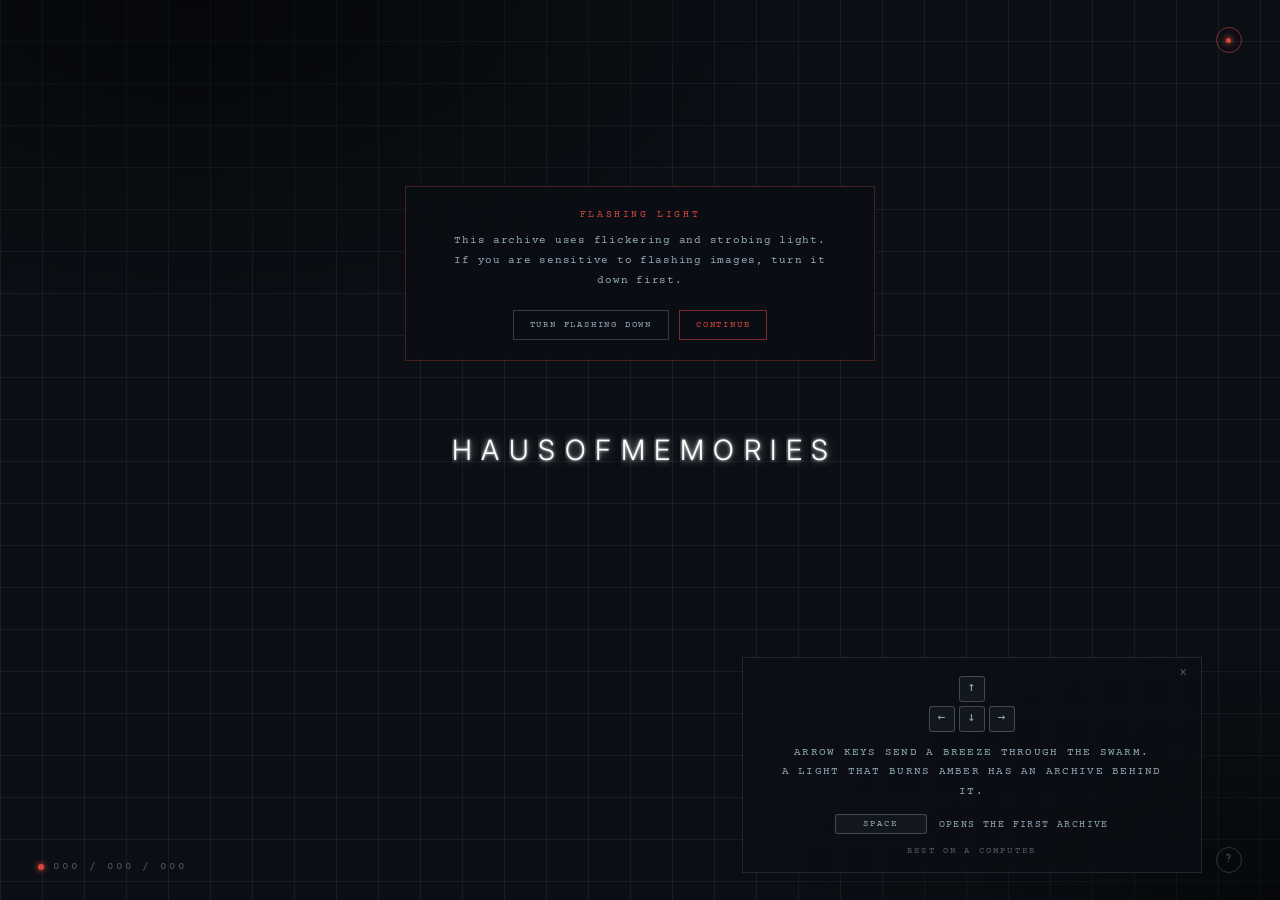
==== commit cb30c2fc: "Make the phone version workable; say so when it isn't A quiet line after the warning clears — the ar" ====
--- a/index.html
+++ b/index.html
@@ -234,6 +234,16 @@
     animation-play-state: paused;
     outline: none;
   }
+  /* A thumb needs more to aim at than a pointer does. The box grows,
+     the light inside it doesn't — it stays centred by the same flex,
+     so this is only a wider place to land. */
+  @media (pointer: coarse) {
+    .firefly {
+      width: 46px;
+      height: 46px;
+      margin: -23px 0 0 -23px;
+    }
+  }
   /* Carries the twirl. The label sits outside it, so the title above
      a firefly stays level however hard the wind spins the light. */
   .firefly-spin {
@@ -662,23 +672,52 @@
   .reveal.reveal-in { opacity: 0.75; }
   body.viewing .reveal { opacity: 0; }
   @media (max-width: 720px) { .reveal { display: none; } }
-  /* The light itself, carried from where it was put out to the count
-     that keeps them — so the number goes up because something arrived,
-     rather than just incrementing on its own. Fixed, so it travels in
-     screen space and doesn't care which layer it crosses. */
-  .ember {
+
+  /* ── Only worth saying on a phone. The archive is built around keys
+     that aren't there — the wind, the sweep, the hidden lights — so a
+     phone gets the pictures and the swarm but not the rest of it. Said
+     once, quietly, when the warning clears, and gone on its own or at
+     the first touch. ── */
+  .desk-note {
+    position: fixed;
+    left: 50%;
+    bottom: clamp(70px, 13vh, 130px);
+    transform: translateX(-50%);
+    z-index: 7;
+    max-width: 82vw;
+    text-align: center;
+    font-family: 'Courier Prime', monospace;
+    font-size: 10px;
+    line-height: 1.8;
+    letter-spacing: 0.22em;
+    text-transform: uppercase;
+    color: var(--steel-dim);
+    pointer-events: none;      /* the tap that dismisses it is caught on the document */
+    opacity: 0;
+    transition: opacity 900ms ease;
+  }
+  .desk-note.note-in { opacity: 0.85; }
+  .desk-note[hidden] { display: none; }
+  /* Nothing to say on a machine that has the keys. */
+  @media (min-width: 721px) { .desk-note { display: none; } }
+  /* Being collected. The light that was clicked makes the journey
+     itself rather than winking out and handing off to a stand-in, so
+     what lands on the counter is the one you picked.
+
+     It's lifted out of the field and pinned to the viewport for the
+     trip: the drift has to stop or it would fight the path, and the
+     gust shove is dropped so it starts from where it actually is.
+     transform is left free for the spiral — the drift owned it until
+     the animation was switched off just above. */
+  .firefly.collecting {
     position: fixed;
     left: 0;
     top: 0;
-    width: 5px;
-    height: 5px;
-    margin: -2.5px 0 0 -2.5px;      /* so a translate lands its centre */
-    border-radius: 50%;
-    background: var(--red);
-    box-shadow: 0 0 6px 2px rgba(214,71,58,0.85), 0 0 16px 6px rgba(214,71,58,0.4);
+    animation: none;
+    translate: 0px 0px;
     pointer-events: none;
     z-index: 6;
-    will-change: transform, opacity;
+    will-change: transform;
   }
 
   /* What the ember does on landing: a spire cracks straight up out of
@@ -932,7 +971,14 @@
   .flash[aria-expanded="true"] .flash-dot { background: var(--red); box-shadow: 0 0 5px 2px rgba(214,71,58,0.5); }
   /* It belongs to the landing, like the plate it opens. */
   body.viewing .flash { display: none; }
-  @media (max-width: 720px) { .flash { display: none; } }
+  /* Stays on a phone, unlike the help mark and the key hints — those
+     teach keys a phone hasn't got, but this is the way back to the
+     flashing setting. Hiding it meant tapping "continue" once settled
+     the question for good with no way to change your mind. Bigger
+     there, since it's a thumb rather than a pointer. */
+  @media (max-width: 720px) {
+    .flash { width: 34px; height: 34px; }
+  }
   @media (prefers-reduced-motion: reduce) { .flash-dot { animation: none; opacity: 0.5; } }
 
   /* ── First-look hint — parked beside the question mark that brings
@@ -1143,6 +1189,19 @@
     .gallery { padding: 0 34px clamp(18px, 3vh, 34px); }
     .gallery-step { padding: 14px 6px; font-size: 17px; }
   }
+
+  /* On a phone the photograph is the whole point, and the two step
+     arrows were sitting on top of it — a 48px thumbnail either side
+     plus their padding took a third of the width off a 375px screen.
+     The peeks go, the arrows pull into the margins, and the picture
+     gets the room. Stepping is mostly a swipe here anyway. */
+  @media (max-width: 720px) {
+    .gallery { padding: 0 4px clamp(14px, 2.5vh, 26px); }
+    .peek { display: none; }
+    .gallery-step { padding: 22px 4px; font-size: 15px; opacity: 0.28; }
+    .step-prev { left: 0; }
+    .step-next { right: 0; }
+  }
 </style>
 </head>
 <body>
@@ -1178,6 +1237,9 @@
   <!-- Earned at 33 fireflies. The line itself is chosen at show time;
        this is only what stands here before any of them is picked. -->
   <div class="reveal" id="reveal" hidden>shift + arrow key</div>
+
+  <!-- Phones only. Shown once the warning is out of the way. -->
+  <div class="desk-note" id="deskNote" role="note" hidden>best on a computer</div>
 
   <div class="tally" id="tally" aria-live="polite">
     <span class="tally-dot" aria-hidden="true"></span>
@@ -1455,6 +1517,30 @@
     stepPrev.addEventListener('click', () => step(-1));
     stepNext.addEventListener('click', () => step(1));
 
+    /* Swipe across the photograph to step, which is what a thumb
+       reaches for before it goes hunting for an arrow. Horizontal only
+       and past a real distance, so a scroll or a stray touch doesn't
+       move the archive on you. */
+    (function () {
+      const SWIPE = 45;
+      let x0 = null, y0 = null;
+
+      gallery.addEventListener('touchstart', (ev) => {
+        if (ev.touches.length !== 1) { x0 = null; return; }
+        x0 = ev.touches[0].clientX;
+        y0 = ev.touches[0].clientY;
+      }, { passive: true });
+
+      gallery.addEventListener('touchend', (ev) => {
+        if (x0 === null || !ev.changedTouches.length) return;
+        const dx = ev.changedTouches[0].clientX - x0;
+        const dy = ev.changedTouches[0].clientY - y0;
+        x0 = null;
+        if (Math.abs(dx) < SWIPE || Math.abs(dx) < Math.abs(dy) * 1.4) return;
+        step(dx < 0 ? 1 : -1);       // drag left to bring the next one in
+      }, { passive: true });
+    })();
+
     document.addEventListener('keydown', (ev) => {
       if (gallery.classList.contains('gallery-hidden')) return;
       if (ev.key === 'Escape') { closeGallery(); return; }
@@ -1497,18 +1583,40 @@
          told. Add lines to the end and they join the sequence; nothing
          else needs touching. Keep them short and keep them to what you
          press: the hidden lights are still never named anywhere. */
+      // Whichever key that actually is on the machine reading it.
+      const MOD = /Mac|iPhone|iPad/i.test(navigator.platform || navigator.userAgent || '') ? 'cmd' : 'ctrl';
       const LINES = [
         { at: 33, text: 'shift + arrow key' },
-        { at: 88, text: 'shift + arrow clears the field' }
+        { at: 88, text: 'shift + ' + MOD + ' + arrow clears the field' }
       ];
 
       const el = document.getElementById('reveal');
       if (!el) return;
+
+      /* A line is not retired the first time it goes up. Fourteen
+         seconds is easy to be looking away for, and burning a hint on a
+         showing nobody saw is the whole reason the old version felt
+         broken — so each is taught REPEATS times, spaced a further
+         AGAIN fireflies apart, before the next one is unlocked. Only
+         ever one line in rotation, so they still come in order. */
+      const REPEATS = 3;
+      const AGAIN = 33;
 
       let holdTimer = null;      // how long the line stays up
       let fadeTimer = null;      // the fade-out's own tail
       let taught = 0;            // how far down the list this browser has got
-      try { taught = parseInt(localStorage.getItem(TAUGHT_KEY), 10) || 0; } catch (e) {}
+      let shows = 0;             // times the current line has been up
+      let lastAt = 0;            // the count it was last shown at
+      try {
+        const saved = JSON.parse(localStorage.getItem(TAUGHT_KEY) || '{}');
+        taught = saved.taught || 0;
+        shows = saved.shows || 0;
+        lastAt = saved.lastAt || 0;
+      } catch (e) {}
+
+      function remember() {
+        try { localStorage.setItem(TAUGHT_KEY, JSON.stringify({ taught, shows, lastAt })); } catch (e) {}
+      }
 
       function show(text) {
         clearTimeout(holdTimer);
@@ -1516,8 +1624,14 @@
         fadeTimer = null;
         el.textContent = text;
         el.hidden = false;
-        // A frame between display and opacity, or the fade doesn't run.
-        requestAnimationFrame(() => requestAnimationFrame(() => el.classList.add('reveal-in')));
+        /* The browser has to see the element displayed before the
+           opacity change can transition, and reading offsetWidth is
+           what forces that. This used to wait a frame instead — but a
+           backgrounded tab runs no frames, so the class never landed,
+           the line sat at zero opacity for its whole fourteen seconds
+           and then hid itself. It never appeared at all. */
+        void el.offsetWidth;
+        el.classList.add('reveal-in');
         holdTimer = setTimeout(hide, HOLD_MS);
       }
 
@@ -1532,20 +1646,51 @@
       document.addEventListener('hom:tally', (ev) => {
         const mine = ev.detail && ev.detail.mine;
         if (typeof mine !== 'number' || taught >= LINES.length) return;
-        const next = LINES[taught];
-        if (mine < next.at) return;
-        /* One at a time. A sweep lands its embers in a burst and would
-           otherwise blow through two prices at once, replacing the
-           first line before it had been read. */
+        const line = LINES[taught];
+        if (mine < line.at) return;
+        // far enough on from the last showing to be worth saying again
+        if (shows > 0 && mine < lastAt + AGAIN) return;
+        /* One at a time. A sweep lands its lights in a burst and would
+           otherwise blow through a whole rotation at once, replacing
+           each line before it had been read. */
         if (!el.hidden) return;
-        taught += 1;
-        try { localStorage.setItem(TAUGHT_KEY, String(taught)); } catch (e) {}
-        show(next.text);
+
+        shows += 1;
+        lastAt = mine;
+        if (shows >= REPEATS) { taught += 1; shows = 0; }
+        remember();
+        show(line.text);
       });
 
       // Pressing the key answers the line, so it gets out of the way —
       // until the next thirty-three.
       document.addEventListener('hom:hpntk-found', hide);
+    })();
+
+    /* The phone note. Waits for the warning to be out of the way —
+       two plates at once is one too many — then says its piece and
+       leaves, either on its own or at the first touch anywhere. */
+    (function () {
+      const note = document.getElementById('deskNote');
+      if (!note || !window.matchMedia('(max-width: 720px)').matches) return;
+
+      let stay = null, tail = null;
+      function go() {
+        clearTimeout(stay);
+        clearTimeout(tail);
+        if (note.hidden) return;
+        note.classList.remove('note-in');
+        tail = setTimeout(() => { note.hidden = true; }, 950);
+      }
+
+      document.addEventListener('hom:warning-answered', () => {
+        note.hidden = false;
+        void note.offsetWidth;          // as with the reveal: no frame to wait for
+        note.classList.add('note-in');
+        stay = setTimeout(go, 6500);
+        // any touch at all takes it early
+        document.addEventListener('pointerdown', go, { once: true, capture: true });
+      }, { once: true });
     })();
 
     /* Flashing-light warning. Shown once per browser, and nothing
@@ -1629,6 +1774,9 @@
         warningAnswered = true;
         markChoice();
         if (closeBtn) closeBtn.hidden = false;
+        /* Nothing to close, so nothing would announce it. Said on
+           arrival instead, once the page has settled. */
+        setTimeout(() => document.dispatchEvent(new CustomEvent('hom:warning-answered')), 900);
       } else {
         setOpen(true);
       }
@@ -1949,14 +2097,13 @@
          Falls back to counting on the spot whenever there's nothing to
          fly to (the counter is off-screen in an archive) or when motion
          isn't wanted. */
-      function carryToTally(fromEl, done) {
+      function carryToTally(f, done) {
         const dotTarget = document.querySelector('.tally-dot');
-        const a = fromEl.getBoundingClientRect();
+        const a = f.getBoundingClientRect();
         const b = dotTarget ? dotTarget.getBoundingClientRect() : null;
         const motion = !reduced && !document.body.classList.contains('calm');
         if (!b || !b.width || !a.width || !motion || document.body.classList.contains('viewing')) {
-          done();
-          return;
+          return false;
         }
 
         const x0 = a.left + a.width / 2,  y0 = a.top + a.height / 2;
@@ -1973,49 +2120,90 @@
            The angle it starts at is wherever it happens to be, so no
            two arrivals trace the same figure, and the turn goes either
            way. */
-        const turns = rand(1.15, 2.05) * Math.PI * (Math.random() < 0.5 ? -1 : 1);
         const theta0 = Math.atan2(y0 - y1, x0 - x1);
         const STEPS = 22;
-        const frames = [];
-        for (let s = 0; s <= STEPS; s++) {
-          const t = s / STEPS;
-          // radius falls away slowly at first, then drops — the wind-in
-          const r = len * Math.pow(1 - t, 1.45);
-          // and the sweep is quickest through the middle of the turn
-          const swept = t < 0.5 ? 2 * t * t : 1 - Math.pow(-2 * t + 2, 2) / 2;
-          const th = theta0 + turns * swept;
-          const scale = 1.15 - 0.85 * t;
-          frames.push({
-            transform: 'translate(' + (x1 + r * Math.cos(th)).toFixed(1) + 'px,' +
-                                      (y1 + r * Math.sin(th)).toFixed(1) + 'px) ' +
-                       'scale(' + scale.toFixed(3) + ')',
-            opacity: t < 0.85 ? 1 : 0.85,
-            offset: t
-          });
+
+        /* Most of the turning is saved for late, when the radius has
+           already collapsed. Swinging hardest at the start would throw
+           the light a full radius sideways while it's still far out —
+           which is what sent them off the edge — whereas turning late
+           puts the curl down near the counter where there's no room to
+           leave the screen. It also reads better: a long approach that
+           winds up tight at the end. */
+        function arc(turns) {
+          const pts = [];
+          for (let s = 0; s <= STEPS; s++) {
+            const t = s / STEPS;
+            const r = len * Math.pow(1 - t, 1.3);
+            const th = theta0 + turns * Math.pow(t, 1.9);
+            pts.push([x1 + r * Math.cos(th), y1 + r * Math.sin(th), t]);
+          }
+          return pts;
         }
 
-        const ember = document.createElement('span');
-        ember.className = 'ember';
-        document.body.appendChild(ember);
+        /* The counter sits in a corner, so a wide enough turn around it
+           always leaves the screen. Rather than dragging stray points
+           back to the edge — which flattens the curve into a crawl
+           along it, and collapses the path outright if the viewport
+           ever measures zero — the turn is simply narrowed until it
+           fits: widest first, both ways round, and the first that stays
+           in view wins. If none do, the least bad one is used as it is.
+           A brief excursion beats a mangled path. */
+        const W = window.innerWidth || 0;
+        const H = window.innerHeight || 0;
+        const strays = (pts) => pts.reduce((n, p) =>
+          n + (p[0] < 0 || p[0] > W || p[1] < 0 || p[1] > H ? 1 : 0), 0);
+
+        let pts;
+        if (W <= 0 || H <= 0) {
+          pts = arc(rand(1.15, 2.05) * Math.PI * (Math.random() < 0.5 ? -1 : 1));
+        } else {
+          let fewest = Infinity;
+          const widths = [2.05, 1.7, 1.35, 1.0, 0.7, 0.45];
+          search:
+          for (const w of widths) {
+            for (const d of (Math.random() < 0.5 ? [1, -1] : [-1, 1])) {
+              const candidate = arc(d * w * Math.PI);
+              const off = strays(candidate);
+              if (off < fewest) { fewest = off; pts = candidate; }
+              if (off === 0) break search;
+            }
+          }
+        }
+
+        const frames = pts.map(([x, y, t]) => ({
+          transform: 'translate(' + x.toFixed(1) + 'px,' + y.toFixed(1) + 'px) ' +
+                     'scale(' + (1.15 - 0.85 * t).toFixed(3) + ')',
+          opacity: t < 0.85 ? 1 : 0.85,
+          offset: t
+        }));
+
+        /* Out of the field and onto the body: the layer it lives in is
+           clipped, and a light on its way to the corner has to cross
+           that edge. Nothing is lost by moving it — it's removed on
+           arrival either way, and its replacement is built fresh. */
+        f.classList.add('collecting');
+        document.body.appendChild(f);
 
         const flight = Math.min(1500, 620 + len * 0.75);
-        const anim = ember.animate(frames, { duration: flight, easing: 'linear' });
+        const anim = f.animate(frames, { duration: flight, easing: 'linear' });
 
         let landed = false;
         const land = () => {
           if (landed) return;                 // only one of these may count
           landed = true;
-          ember.remove();
+          f.remove();
           done();
         };
         anim.onfinish = land;
         anim.oncancel = land;
         /* A backgrounded tab freezes the animation clock, so onfinish
            can simply never arrive — which would leave the count stuck
-           and the embers piling up in the DOM until you looked back at
-           it. The tally can't depend on being watched, so a timer lands
-           it either way and whichever gets there first wins. */
+           and lights piling up in the DOM until you looked back at it.
+           The tally can't depend on being watched, so a timer lands it
+           either way and whichever gets there first wins. */
         setTimeout(land, flight + 150);
+        return true;
       }
 
       /* A hard gust takes every red one with it. They go in the order
@@ -2037,17 +2225,22 @@
         });
       }
 
-      // Popped, but not gone for good — it comes back somewhere else
-      // in its own cell after a random wait, so the field keeps
-      // shifting rather than emptying out as you click through it.
+      // Collected, but not gone for good — one comes back in the same
+      // cell after a random wait, so the field keeps shifting rather
+      // than emptying out as you clear it.
       function popFirefly(f, col, i) {
-        if (f.classList.contains('firefly-popping')) return;
+        if (f.classList.contains('firefly-popping') || f.classList.contains('collecting')) return;
+
+        const replace = () => setTimeout(() => spawn(col, i), rand(5000, 18000));
+
+        // The light flies to the counter itself and is counted on
+        // arrival. Only when there's no journey to make does it go the
+        // old way: a flare where it stands, counted on the spot.
+        if (carryToTally(f, () => { countOne(); replace(); })) return;
+
         f.classList.add('firefly-popping');
-        carryToTally(f, countOne);
-        setTimeout(() => {
-          f.remove();
-          setTimeout(() => spawn(col, i), rand(5000, 18000));
-        }, 420);
+        countOne();
+        setTimeout(() => { f.remove(); replace(); }, 420);
       }
 
       // Clustered around the brand mark rather than spread
@@ -2316,18 +2509,27 @@
          they're here, further gusts just blow them about with the
          rest. */
       document.addEventListener('keydown', (ev) => {
-        if (!ev.shiftKey || ev.metaKey || ev.ctrlKey || ev.altKey) return;
+        /* Shift and an arrow. Command or control being down as well is
+           fine — people reach for shift-cmd-arrow as one gesture, and
+           refusing it just made the keys look broken. */
+        if (!ev.shiftKey) return;
         const dir = FROM[ev.key];
         if (!dir) return;
+        ev.preventDefault();
         // Found. Whether or not they're already out, the nudge above the
         // count has done its job and doesn't come back.
+        const [ux, uy] = dir;
+
+        /* Two different winds off the same keys. Holding command as
+           well makes it the hard one: it comes through and takes every
+           red light with it. Without command it's the quiet one that
+           only carries the hidden lights in. */
+        if (ev.metaKey || ev.ctrlKey) {
+          sweepReds(ux, uy);
+          return;
+        }
+
         document.dispatchEvent(new CustomEvent('hom:hpntk-found'));
-        const [ux, uy] = dir;
-
-        // Hard enough to clear the field of the red ones as it comes
-        // through, not just to carry the two hidden lights in.
-        sweepReds(ux, uy);
-
         if (!linkFly) { linkFly = makeLinkFly(); blowIn(linkFly, ux, uy); }
         if (!portFly) { portFly = makePortfolioFly(); blowIn(portFly, ux, uy); }
       }, true);
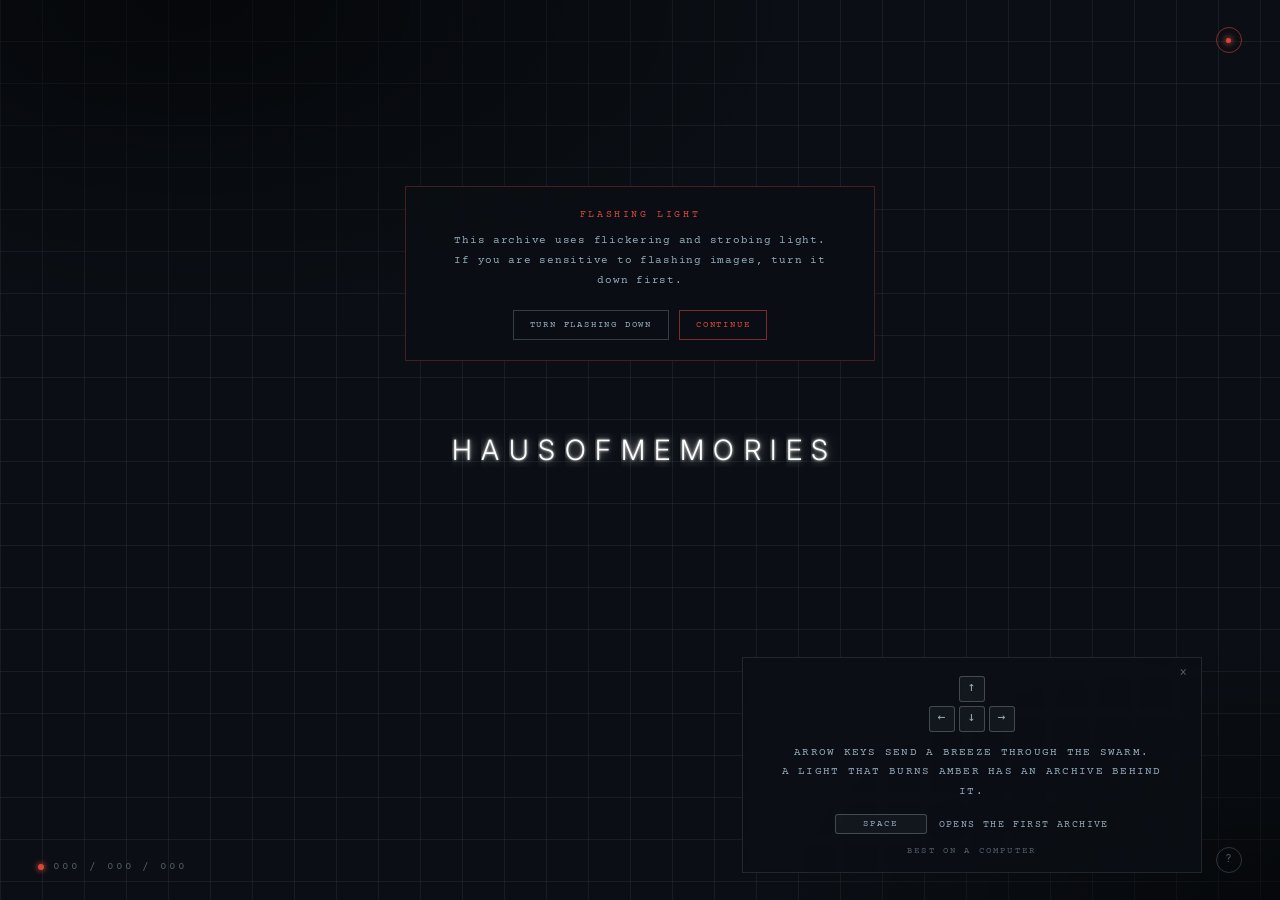
==== commit 556dd880: "Let collected lights travel with the flashing turned down Calm mode is the flashing setting, but it " ====
--- a/index.html
+++ b/index.html
@@ -2031,8 +2031,10 @@
           { transform: 'translate(' + x + 'px,' + base + 'px) scaleY(1)',    opacity: 1, offset: 0.2 },
           { transform: 'translate(' + x + 'px,' + (base - 6) + 'px) scaleY(0.92)', opacity: 0.75, offset: 0.5 },
           { transform: 'translate(' + x + 'px,' + (base - 16) + 'px) scaleY(0.7)', opacity: 0 }
-        ], { duration: 720, easing: 'cubic-bezier(0.15, 0.85, 0.3, 1)' });
-
+        ], { duration: 720, easing: 'cubic-bezier(0.15, 0.85, 0.3, 1)', fill: 'forwards' });
+
+        // as with the ember: hold the last frame, or it flicks back to
+        // full opacity for the moment before it's taken away
         const clear = () => spire.remove();
         anim.onfinish = clear;
         anim.oncancel = clear;
@@ -2101,8 +2103,15 @@
         const dotTarget = document.querySelector('.tally-dot');
         const a = f.getBoundingClientRect();
         const b = dotTarget ? dotTarget.getBoundingClientRect() : null;
-        const motion = !reduced && !document.body.classList.contains('calm');
-        if (!b || !b.width || !a.width || !motion || document.body.classList.contains('viewing')) {
+        /* Calm mode is the flashing setting, and a light gliding across
+           to the counter doesn't flash — it's steady movement. Gating
+           the journey on it too meant anyone who had ever turned the
+           flashing down got no collection animation whatever: the trip
+           was skipped and the flare that replaces it is itself disabled
+           under calm, so the light simply blinked out of existence.
+           Reduced motion still takes the short way, because that
+           setting is about movement and this is movement. */
+        if (!b || !b.width || !a.width || reduced || document.body.classList.contains('viewing')) {
           return false;
         }
 
@@ -2186,7 +2195,14 @@
         document.body.appendChild(f);
 
         const flight = Math.min(1500, 620 + len * 0.75);
-        const anim = f.animate(frames, { duration: flight, easing: 'linear' });
+        /* fill matters more than it looks. Without it the transform is
+           dropped the instant the animation ends, and since the element
+           is pinned at the viewport's origin for the trip, the light
+           snapped from the counter to the top-left corner for the
+           moment before it was removed — a whole sweep's worth of them
+           flashing up there at once. Holding the last frame keeps it
+           where it landed until it goes. */
+        const anim = f.animate(frames, { duration: flight, easing: 'linear', fill: 'forwards' });
 
         let landed = false;
         const land = () => {
@@ -2428,13 +2444,12 @@
         el.appendChild(label);
       }
 
+      // Leaves in the same tab rather than spawning another one.
       function makeLinkFly() {
         const a = document.createElement('a');
         a.className = 'firefly firefly-link';
         a.href = 'https://www.hpntk.co/';
-        a.target = '_blank';
-        a.rel = 'noopener noreferrer';
-        a.setAttribute('aria-label', 'HPNTK (opens in a new tab)');
+        a.setAttribute('aria-label', 'HPNTK');
         seedFly(a);
         addLabel(a, 'HPNTK');
         return a;
@@ -2451,9 +2466,7 @@
         el.className = 'firefly firefly-port';
         if (PORTFOLIO_URL) {
           el.href = PORTFOLIO_URL;
-          el.target = '_blank';
-          el.rel = 'noopener noreferrer';
-          el.setAttribute('aria-label', 'Portfolio (opens in a new tab)');
+          el.setAttribute('aria-label', 'Portfolio');
           seedFly(el);
           addLabel(el, 'PORTFOLIO');
           return el;
